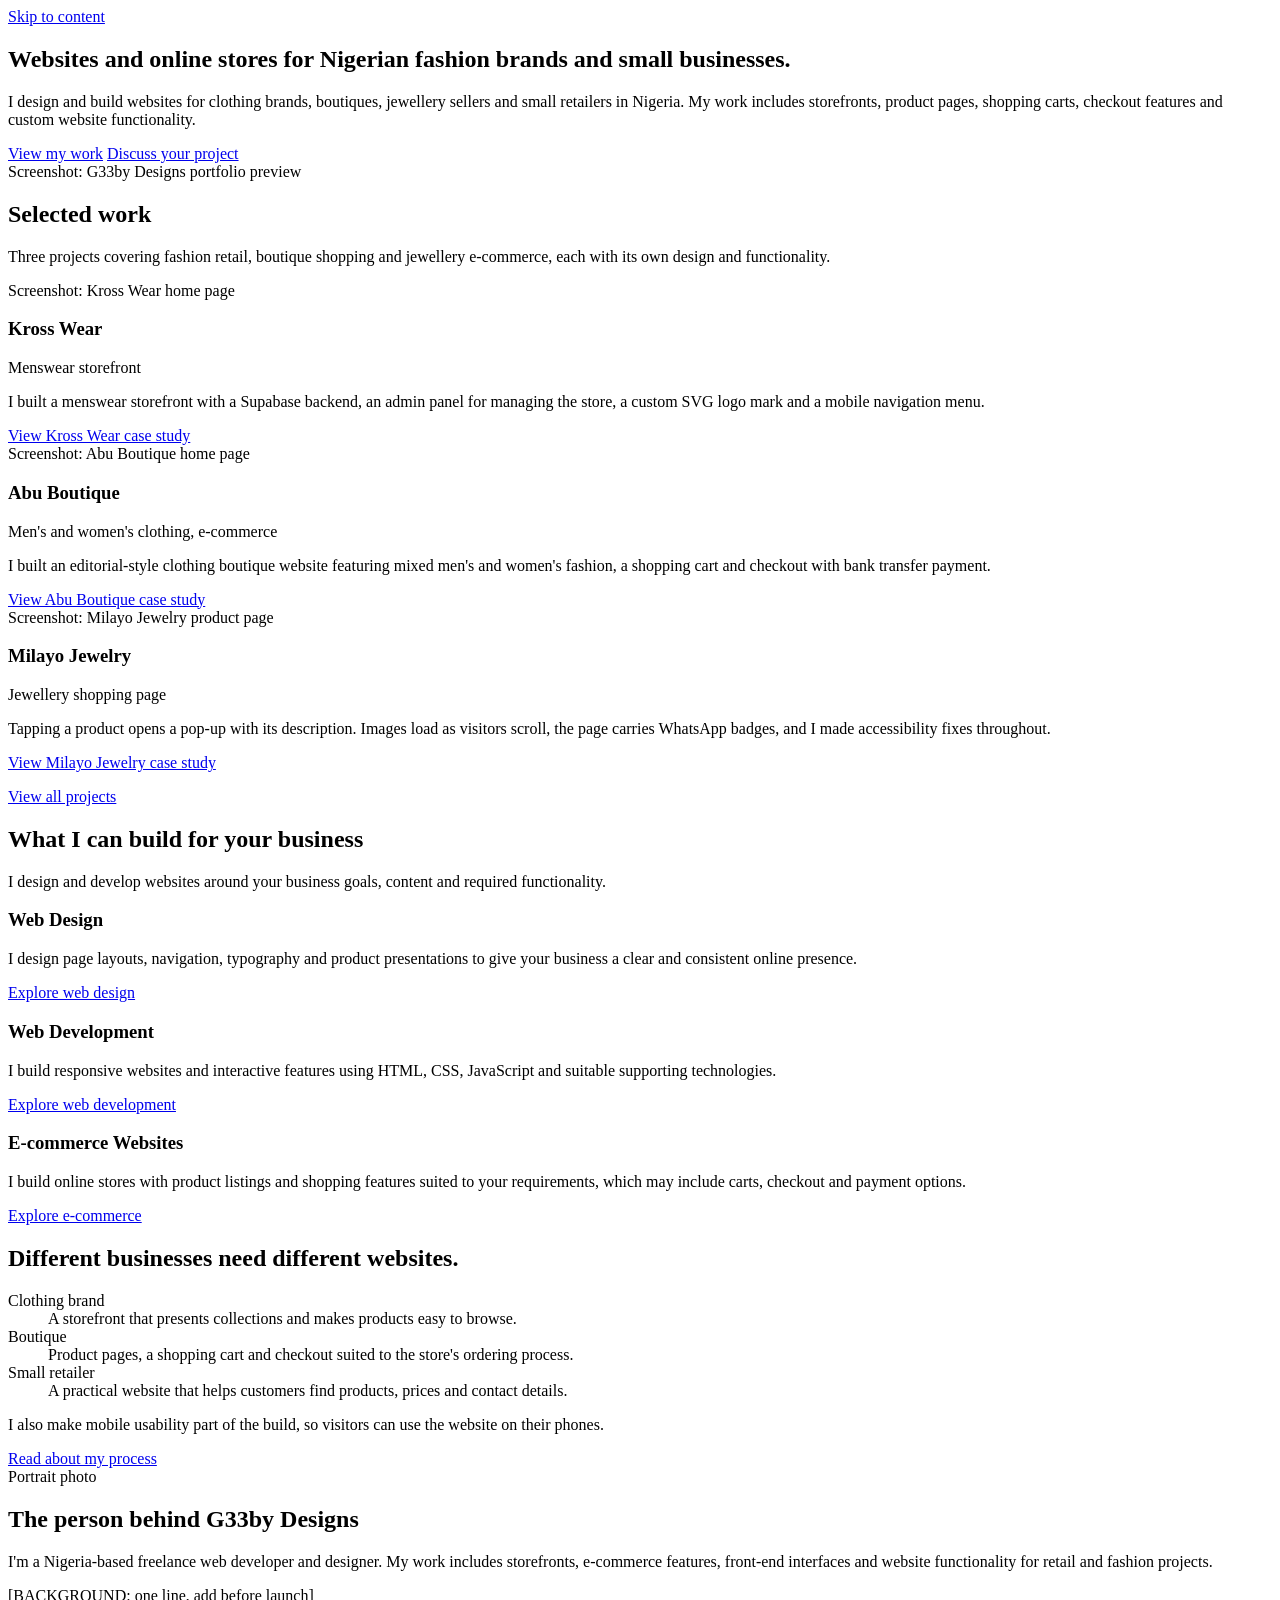
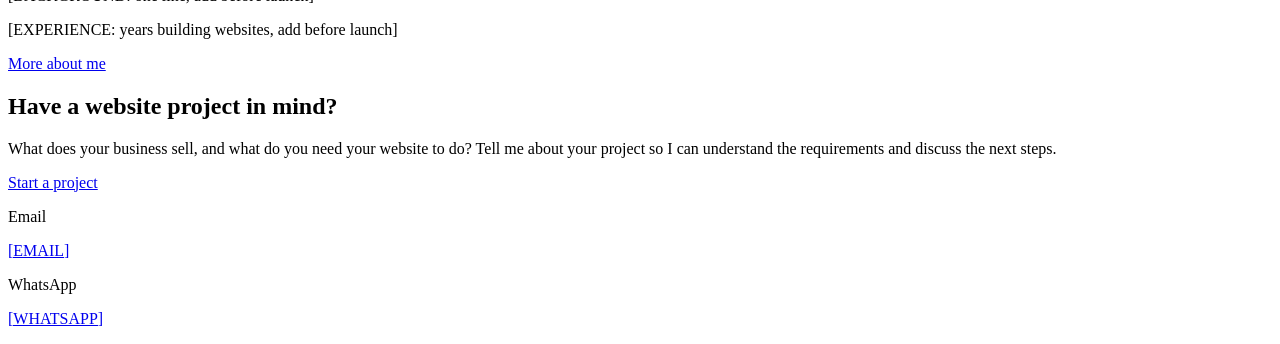
==== index.html @ 158fab72 "Add files via upload" ====
<!DOCTYPE html>
<html lang="en">
<head>
  <meta charset="UTF-8">
  <meta name="viewport" content="width=device-width, initial-scale=1.0">
  <title>G33by Designs | Web Design &amp; Development in Nigeria</title>
  <meta name="description" content="I build websites for clothing brands, boutiques, jewellery sellers and small retailers in Nigeria, including business websites and online stores.">
  <link rel="canonical" href="https://g33bydesigns.com/">

  <meta property="og:title" content="G33by Designs | Web Design &amp; Development in Nigeria">
  <meta property="og:description" content="I build websites for clothing brands, boutiques, jewellery sellers and small retailers in Nigeria, including business websites and online stores.">
  <meta property="og:url" content="https://g33bydesigns.com/">
  <meta property="og:type" content="website">
  <meta property="og:image" content="https://g33bydesigns.com/assets/images/og-home.jpg">

  <link rel="icon" href="/assets/favicon/favicon.ico" sizes="any">
  <link rel="icon" type="image/png" sizes="32x32" href="/assets/favicon/favicon-32x32.png">
  <link rel="icon" type="image/png" sizes="16x16" href="/assets/favicon/favicon-16x16.png">

  <link rel="preconnect" href="https://fonts.googleapis.com">
  <link rel="preconnect" href="https://fonts.gstatic.com" crossorigin>
  <link href="https://fonts.googleapis.com/css2?family=Bricolage+Grotesque:opsz,wght@12..96,500;12..96,700&family=Public+Sans:wght@400;500;600&display=swap" rel="stylesheet">

  <link rel="stylesheet" href="/css/base.css">
  <link rel="stylesheet" href="/css/layout.css">
  <link rel="stylesheet" href="/css/components.css">
  <link rel="stylesheet" href="/css/pages/home.css">
</head>
<body data-page="home">

<a class="skip-link" href="#main">Skip to content</a>

<!-- build:header -->
<!-- /build:header -->

<main id="main">

  <section class="hero" aria-labelledby="hero-title">
    <div class="container hero__grid">
      <div class="hero__copy">
        <h1 class="hero__title" id="hero-title">Websites and online stores for Nigerian fashion brands and small businesses.</h1>
        <p class="hero__text">I design and build websites for clothing brands, boutiques, jewellery sellers and small retailers in Nigeria. My work includes storefronts, product pages, shopping carts, checkout features and custom website functionality.</p>
        <div class="hero__actions">
          <a class="button button--saffron" href="/work/">View my work</a>
          <a class="button button--outline-light" href="/contact/">Discuss your project</a>
        </div>
      </div>
      <!-- Replace with: <img class="shot shot--on-indigo" src="/assets/images/hero-preview.jpg" alt="..." width="1600" height="1000"> -->
      <div class="shot shot--on-indigo hero__shot" role="img" aria-label="Placeholder for a portfolio preview screenshot">Screenshot: G33by Designs portfolio preview</div>
    </div>
  </section>

  <section class="section" aria-labelledby="work-title">
    <div class="container">
      <div class="section-head">
        <h2 class="section-head__title" id="work-title">Selected work</h2>
        <p class="section-head__text">Three projects covering fashion retail, boutique shopping and jewellery e-commerce, each with its own design and functionality.</p>
      </div>

      <div class="work-list">
        <article class="work-item">
          <div class="work-item__media">
            <div class="shot" role="img" aria-label="Placeholder for a Kross Wear screenshot">Screenshot: Kross Wear home page</div>
          </div>
          <div class="work-item__body">
            <h3 class="work-item__name">Kross Wear</h3>
            <p class="work-item__kind">Menswear storefront</p>
            <p class="work-item__text">I built a menswear storefront with a Supabase backend, an admin panel for managing the store, a custom SVG logo mark and a mobile navigation menu.</p>
            <a class="text-link work-item__link" href="/work/kross-wear/">View Kross Wear case study</a>
          </div>
        </article>

        <article class="work-item work-item--flip">
          <div class="work-item__media">
            <div class="shot" role="img" aria-label="Placeholder for an Abu Boutique screenshot">Screenshot: Abu Boutique home page</div>
          </div>
          <div class="work-item__body">
            <h3 class="work-item__name">Abu Boutique</h3>
            <p class="work-item__kind">Men's and women's clothing, e-commerce</p>
            <p class="work-item__text">I built an editorial-style clothing boutique website featuring mixed men's and women's fashion, a shopping cart and checkout with bank transfer payment.</p>
            <a class="text-link work-item__link" href="/work/abu-boutique/">View Abu Boutique case study</a>
          </div>
        </article>

        <article class="work-item">
          <div class="work-item__media">
            <div class="shot" role="img" aria-label="Placeholder for a Milayo Jewelry screenshot">Screenshot: Milayo Jewelry product page</div>
          </div>
          <div class="work-item__body">
            <h3 class="work-item__name">Milayo Jewelry</h3>
            <p class="work-item__kind">Jewellery shopping page</p>
            <p class="work-item__text">Tapping a product opens a pop-up with its description. Images load as visitors scroll, the page carries WhatsApp badges, and I made accessibility fixes throughout.</p>
            <a class="text-link work-item__link" href="/work/milayo-jewelry/">View Milayo Jewelry case study</a>
          </div>
        </article>
      </div>

      <p class="work-more"><a class="button button--solid" href="/work/">View all projects</a></p>
    </div>
  </section>

  <section class="section section--tint" aria-labelledby="services-title">
    <div class="container">
      <div class="section-head">
        <h2 class="section-head__title" id="services-title">What I can build for your business</h2>
        <p class="section-head__text">I design and develop websites around your business goals, content and required functionality.</p>
      </div>

      <div class="service-list">
        <article class="service">
          <h3 class="service__name">Web Design</h3>
          <p class="service__text">I design page layouts, navigation, typography and product presentations to give your business a clear and consistent online presence.</p>
          <a class="text-link" href="/services/web-design/">Explore web design</a>
        </article>
        <article class="service">
          <h3 class="service__name">Web Development</h3>
          <p class="service__text">I build responsive websites and interactive features using HTML, CSS, JavaScript and suitable supporting technologies.</p>
          <a class="text-link" href="/services/web-development/">Explore web development</a>
        </article>
        <article class="service">
          <h3 class="service__name">E-commerce Websites</h3>
          <p class="service__text">I build online stores with product listings and shopping features suited to your requirements, which may include carts, checkout and payment options.</p>
          <a class="text-link" href="/services/e-commerce/">Explore e-commerce</a>
        </article>
      </div>
    </div>
  </section>

  <section class="section" aria-labelledby="approach-title">
    <div class="container approach">
      <h2 class="approach__title" id="approach-title">Different businesses need different websites.</h2>
      <div>
        <dl class="approach__list">
          <div class="approach__row">
            <dt class="approach__term">Clothing brand</dt>
            <dd>A storefront that presents collections and makes products easy to browse.</dd>
          </div>
          <div class="approach__row">
            <dt class="approach__term">Boutique</dt>
            <dd>Product pages, a shopping cart and checkout suited to the store's ordering process.</dd>
          </div>
          <div class="approach__row">
            <dt class="approach__term">Small retailer</dt>
            <dd>A practical website that helps customers find products, prices and contact details.</dd>
          </div>
        </dl>
        <p class="approach__note">I also make mobile usability part of the build, so visitors can use the website on their phones.</p>
        <a class="text-link approach__link" href="/process/">Read about my process</a>
      </div>
    </div>
  </section>

  <section class="section section--tint" aria-labelledby="about-title">
    <div class="container about">
      <!-- Replace with: <img class="shot shot--portrait" src="/assets/images/portrait.jpg" alt="Portrait of ..." width="800" height="1000"> -->
      <div class="shot shot--portrait" role="img" aria-label="Placeholder for a portrait photo">Portrait photo</div>
      <div>
        <h2 class="about__title" id="about-title">The person behind G33by Designs</h2>
        <p class="about__text">I'm a Nigeria-based freelance web developer and designer. My work includes storefronts, e-commerce features, front-end interfaces and website functionality for retail and fashion projects.</p>
        <div class="about__facts">
          <p><span class="todo">[BACKGROUND: one line, add before launch]</span></p>
          <p><span class="todo">[EXPERIENCE: years building websites, add before launch]</span></p>
        </div>
        <a class="text-link about__link" href="/about/">More about me</a>
      </div>
    </div>
  </section>

  <section class="section section--indigo" aria-labelledby="enquiry-title">
    <div class="container enquiry">
      <div>
        <h2 class="enquiry__title" id="enquiry-title">Have a website project in mind?</h2>
        <p class="enquiry__text">What does your business sell, and what do you need your website to do? Tell me about your project so I can understand the requirements and discuss the next steps.</p>
        <a class="button button--saffron enquiry__button" href="/contact/">Start a project</a>
      </div>
      <div class="enquiry__details">
        <div>
          <p class="enquiry__label">Email</p>
          <p class="enquiry__value"><a href="mailto:[EMAIL]">[EMAIL]</a></p>
        </div>
        <div>
          <p class="enquiry__label">WhatsApp</p>
          <p class="enquiry__value"><a href="[WHATSAPP]">[WHATSAPP]</a></p>
        </div>
      </div>
    </div>
  </section>

</main>

<!-- build:footer -->
<!-- /build:footer -->

<script src="/js/nav.js"></script>
</body>
</html>
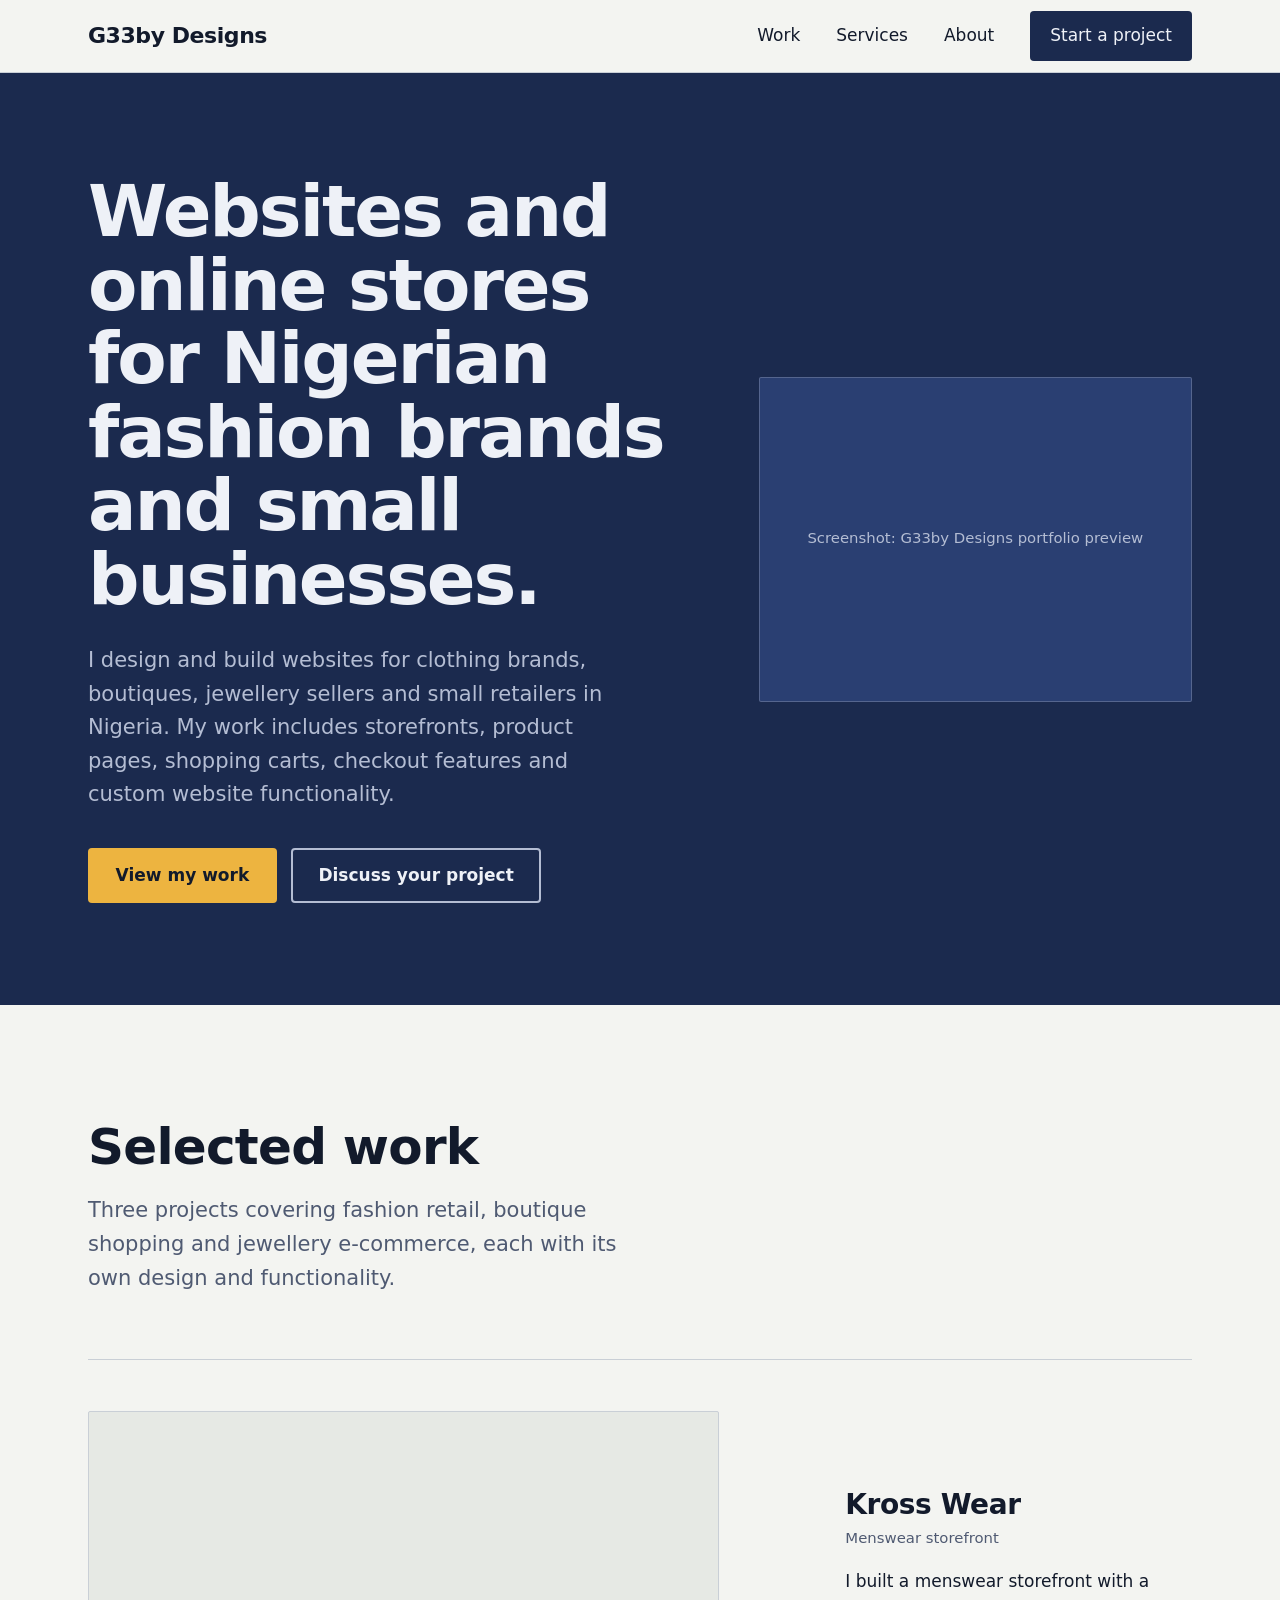
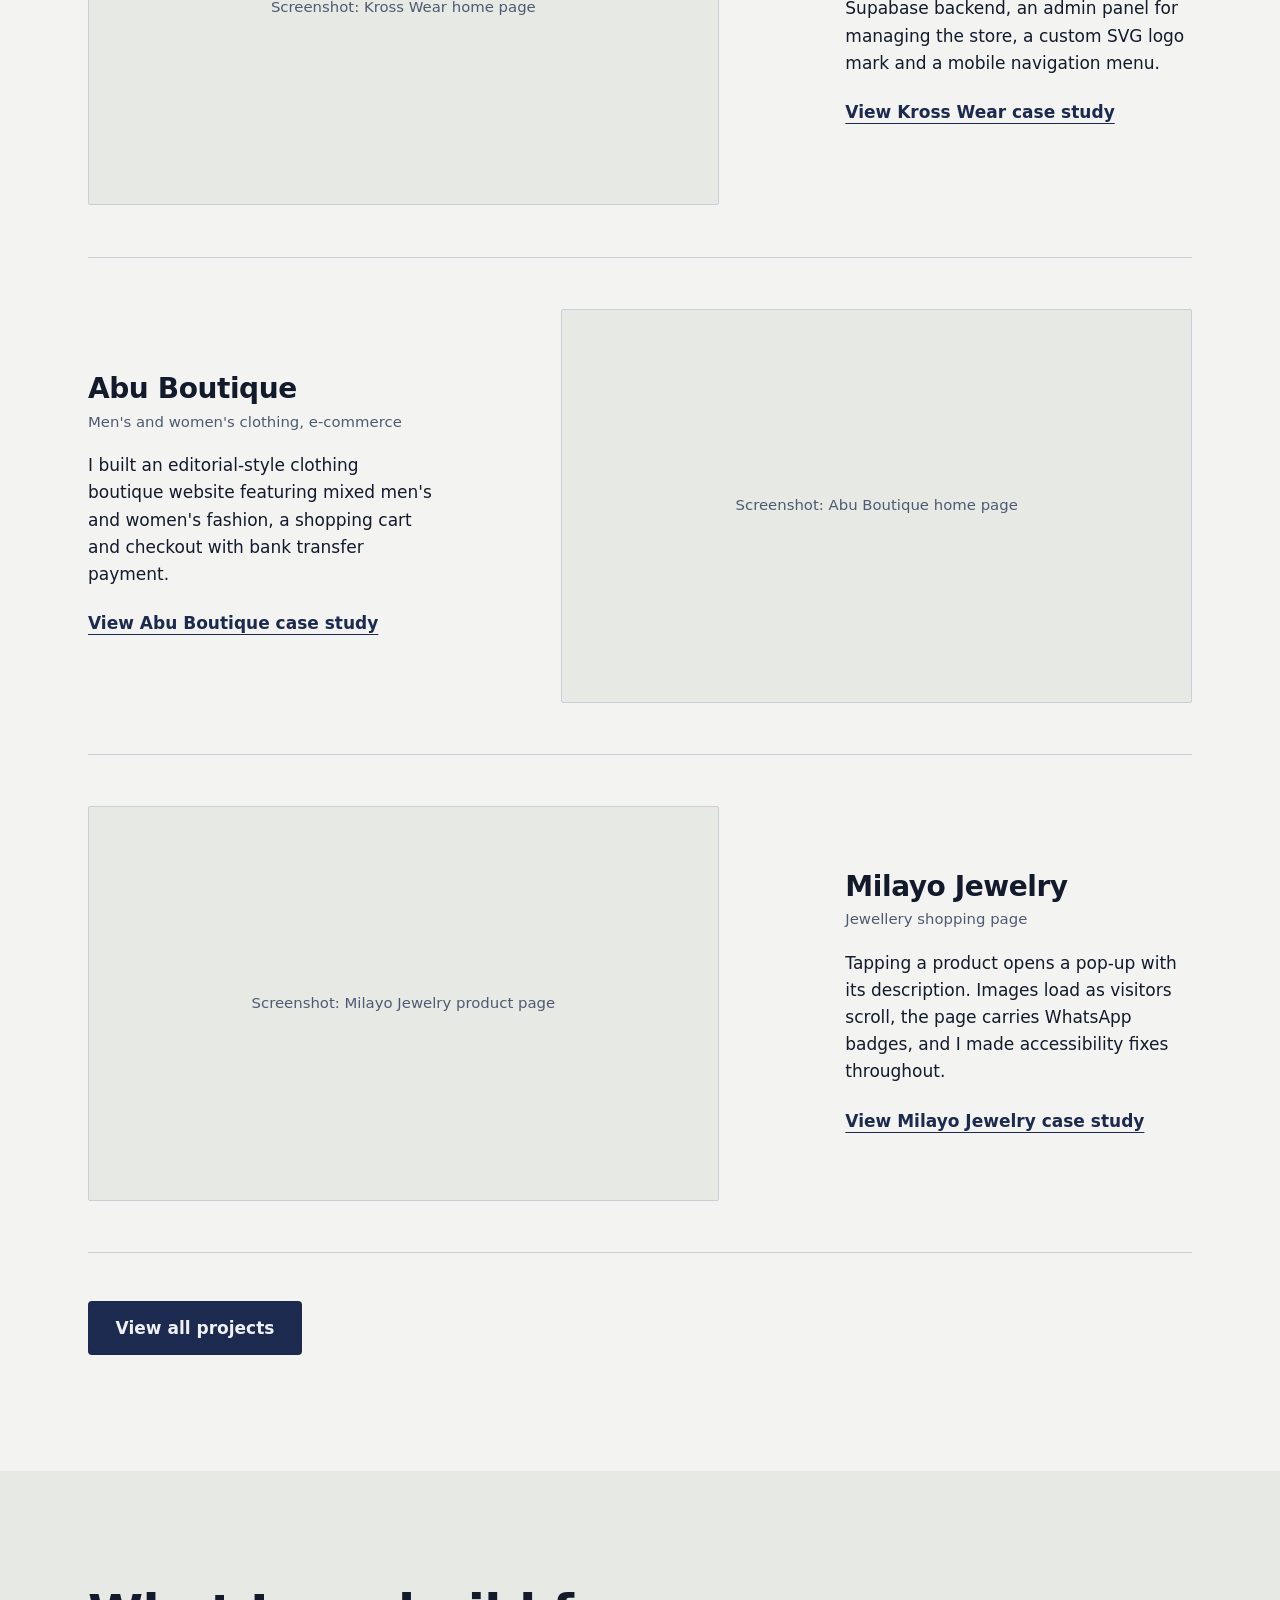
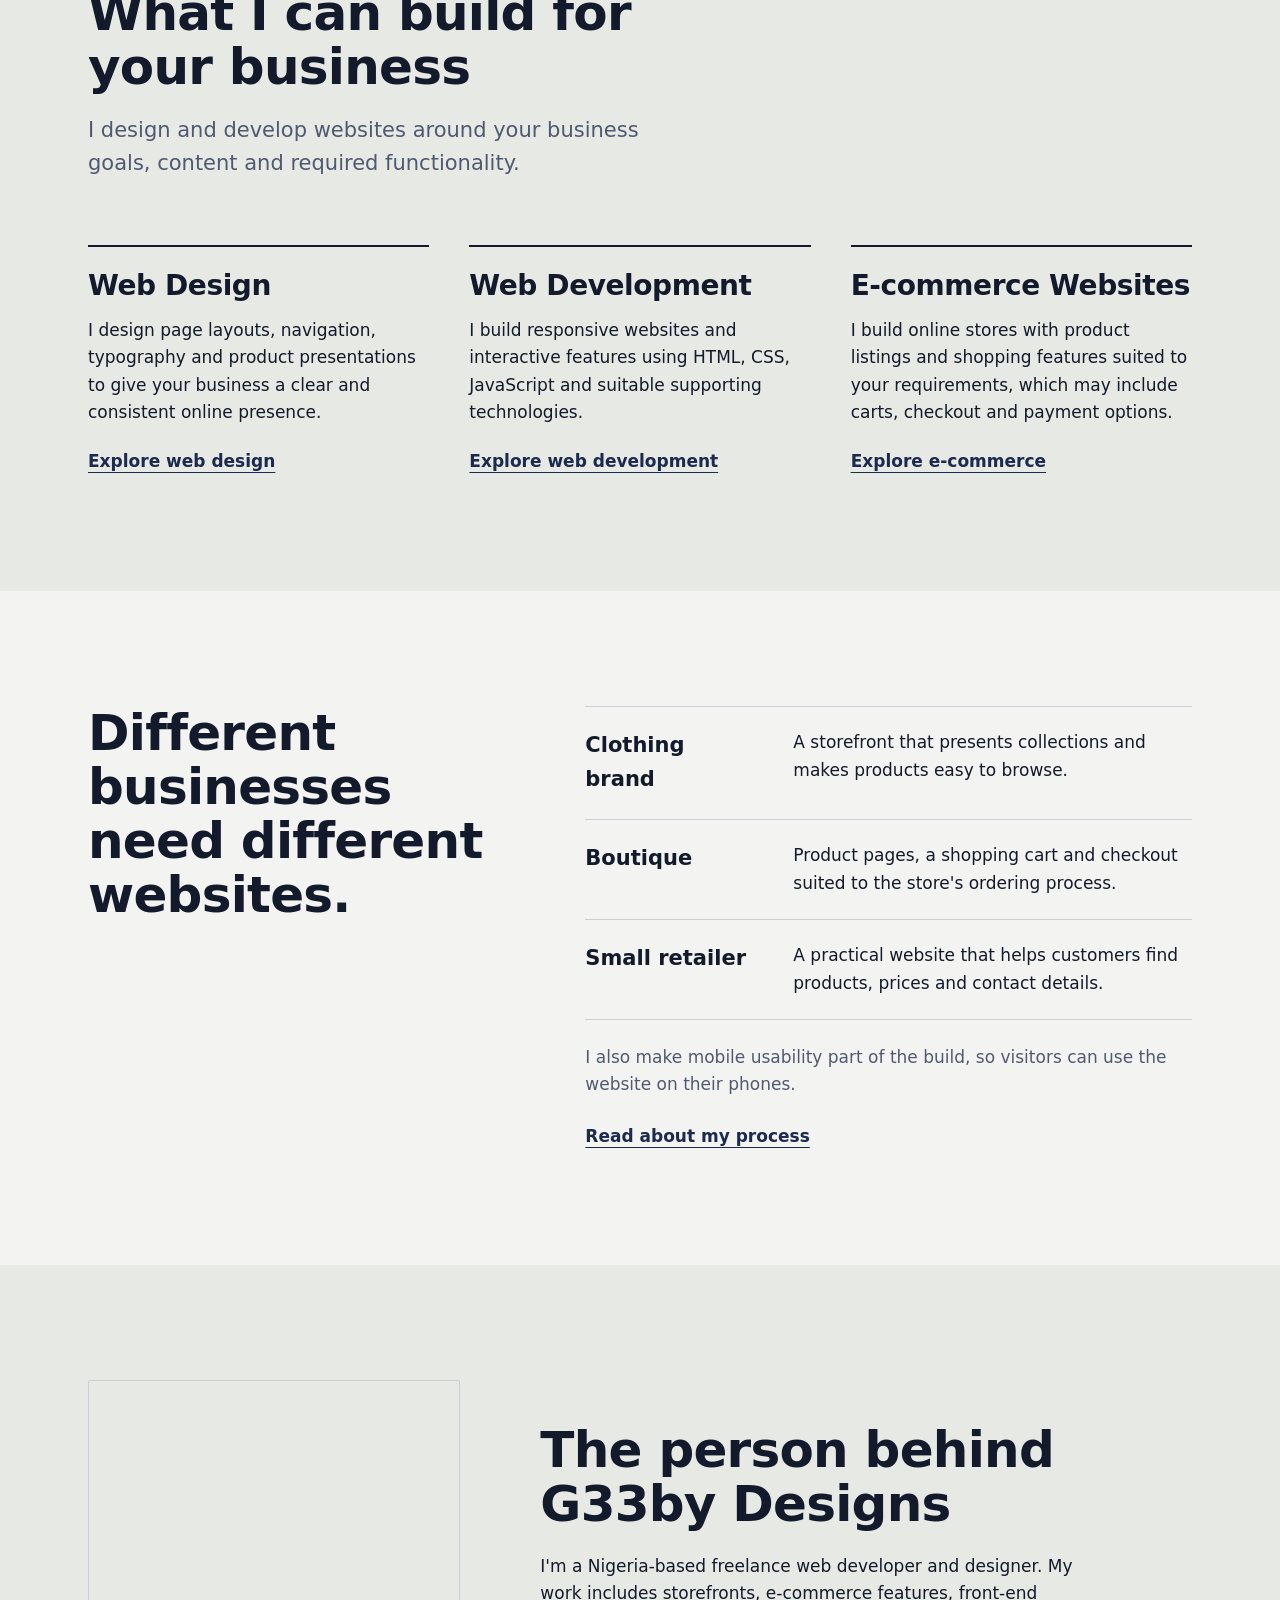
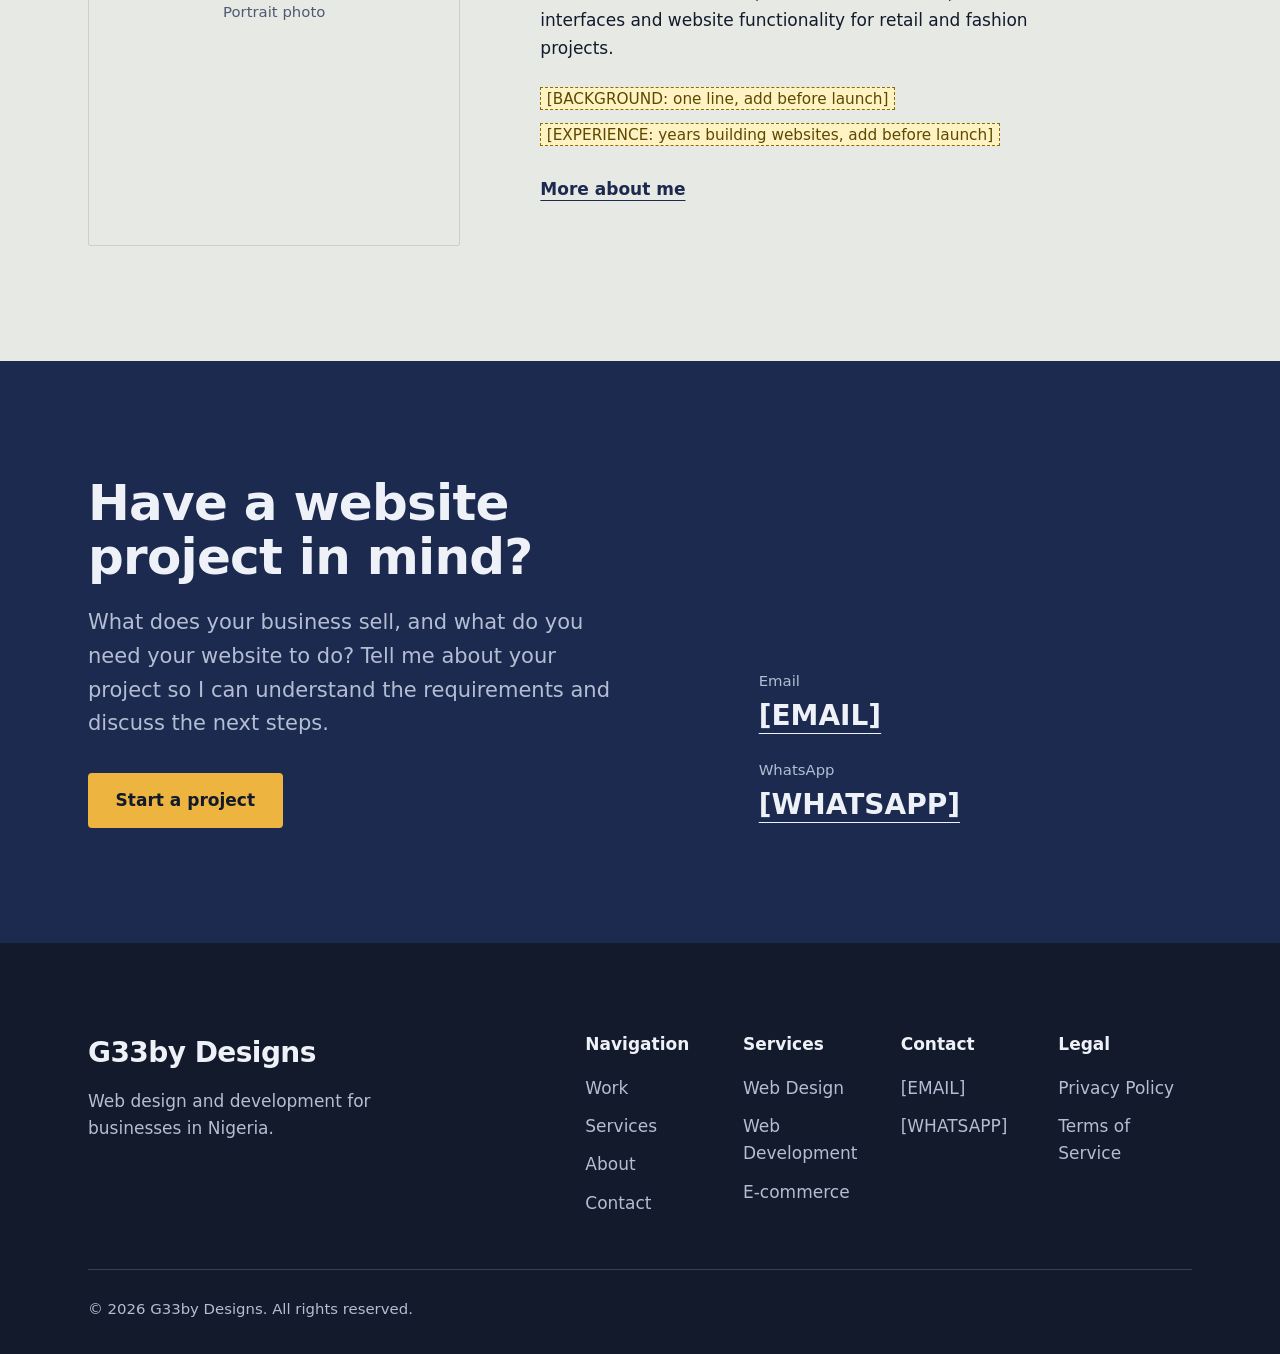
==== commit 1f72b823: "Add files via upload" ====
--- a/index.html
+++ b/index.html
@@ -31,6 +31,28 @@
 <a class="skip-link" href="#main">Skip to content</a>
 
 <!-- build:header -->
+<header class="site-header">
+  <div class="site-header__inner">
+    <a href="/" class="site-header__logo">G33by Designs</a>
+
+    <button
+      type="button"
+      class="site-header__menu-toggle"
+      aria-expanded="false"
+      aria-controls="site-nav"
+      aria-label="Menu"
+    >
+      <span class="site-header__menu-icon"></span>
+    </button>
+
+    <nav class="site-nav" id="site-nav" aria-label="Primary">
+      <a href="/work/" class="site-nav__link" data-nav="work">Work</a>
+      <a href="/services/" class="site-nav__link" data-nav="services">Services</a>
+      <a href="/about/" class="site-nav__link" data-nav="about">About</a>
+      <a href="/contact/" class="site-nav__link site-nav__link--cta" data-nav="contact">Start a project</a>
+    </nav>
+  </div>
+</header>
 <!-- /build:header -->
 
 <main id="main">
@@ -189,6 +211,45 @@
 </main>
 
 <!-- build:footer -->
+<footer class="site-footer">
+  <div class="site-footer__inner">
+    <div class="site-footer__brand">
+      <p class="site-footer__name">G33by Designs</p>
+      <p class="site-footer__tagline">Web design and development for businesses in Nigeria.</p>
+    </div>
+
+    <nav class="site-footer__nav" aria-label="Footer navigation">
+      <div class="site-footer__group">
+        <p class="site-footer__heading">Navigation</p>
+        <a href="/work/">Work</a>
+        <a href="/services/">Services</a>
+        <a href="/about/">About</a>
+        <a href="/contact/">Contact</a>
+      </div>
+
+      <div class="site-footer__group">
+        <p class="site-footer__heading">Services</p>
+        <a href="/services/web-design/">Web Design</a>
+        <a href="/services/web-development/">Web Development</a>
+        <a href="/services/e-commerce/">E-commerce</a>
+      </div>
+
+      <div class="site-footer__group">
+        <p class="site-footer__heading">Contact</p>
+        <a href="mailto:[EMAIL]">[EMAIL]</a>
+        <a href="[WHATSAPP]">[WHATSAPP]</a>
+      </div>
+
+      <div class="site-footer__group">
+        <p class="site-footer__heading">Legal</p>
+        <a href="/privacy/">Privacy Policy</a>
+        <a href="/terms/">Terms of Service</a>
+      </div>
+    </nav>
+
+    <p class="site-footer__copyright">&copy; 2026 G33by Designs. All rights reserved.</p>
+  </div>
+</footer>
 <!-- /build:footer -->
 
 <script src="/js/nav.js"></script>
--- a/css/base.css
+++ b/css/base.css
@@ -0,0 +1,118 @@
+/* base.css
+ * Reset, design tokens, base typography. No component or layout selectors.
+ * Fonts: Bricolage Grotesque (headings), Public Sans (body), loaded from Google Fonts in each page head.
+ */
+
+*,
+*::before,
+*::after {
+  box-sizing: border-box;
+}
+
+:root {
+  /* Colour */
+  --paper: #f3f4f1;
+  --paper-deep: #e6e9e4;
+  --ink: #121a2b;
+  --muted: #4f5a72;
+  --line: #c9cfd6;
+  --indigo: #1b2a4e;
+  --indigo-soft: #2a3f72;
+  --on-indigo: #eef1f7;
+  --on-indigo-muted: #b4bdd3;
+  --saffron: #edb440;
+  --todo-bg: #fff3c4;
+
+  /* Type */
+  --font-display: "Bricolage Grotesque", "Segoe UI", system-ui, sans-serif;
+  --font-body: "Public Sans", "Segoe UI", system-ui, sans-serif;
+
+  --text-sm: clamp(0.875rem, 0.85rem + 0.1vw, 0.9375rem);
+  --text-base: clamp(1rem, 0.96rem + 0.2vw, 1.0625rem);
+  --text-lg: clamp(1.125rem, 1.05rem + 0.35vw, 1.3125rem);
+  --text-xl: clamp(1.375rem, 1.2rem + 0.8vw, 1.75rem);
+  --text-2xl: clamp(1.875rem, 1.35rem + 2.4vw, 3.125rem);
+  --text-hero: clamp(2.375rem, 1.5rem + 4.4vw, 4.5rem);
+
+  /* Space and shape */
+  --gutter: clamp(1.25rem, 4vw, 3rem);
+  --max-width: 75rem;
+  --radius: 4px;
+}
+
+html {
+  -webkit-text-size-adjust: 100%;
+  scroll-behavior: smooth;
+}
+
+body {
+  margin: 0;
+  background: var(--paper);
+  color: var(--ink);
+  font-family: var(--font-body);
+  font-size: var(--text-base);
+  line-height: 1.6;
+  -webkit-font-smoothing: antialiased;
+}
+
+h1,
+h2,
+h3,
+h4 {
+  margin: 0;
+  font-family: var(--font-display);
+  font-weight: 700;
+  line-height: 1.08;
+  letter-spacing: -0.015em;
+}
+
+p,
+ul,
+ol,
+dl,
+dd,
+figure {
+  margin: 0;
+}
+
+ul,
+ol {
+  padding: 0;
+  list-style: none;
+}
+
+img,
+svg {
+  display: block;
+  max-width: 100%;
+}
+
+a {
+  color: inherit;
+}
+
+button,
+input,
+select,
+textarea {
+  font: inherit;
+  color: inherit;
+}
+
+:focus-visible {
+  outline: 3px solid var(--saffron);
+  outline-offset: 3px;
+}
+
+@media (prefers-reduced-motion: reduce) {
+  html {
+    scroll-behavior: auto;
+  }
+
+  *,
+  *::before,
+  *::after {
+    transition-duration: 0.01ms !important;
+    animation-duration: 0.01ms !important;
+  }
+}
--- a/css/layout.css
+++ b/css/layout.css
@@ -0,0 +1,114 @@
+/* layout.css
+ * Structure only: skip link, container, sections, header and footer shells.
+ */
+
+.skip-link {
+  position: absolute;
+  left: var(--gutter);
+  top: -4rem;
+  z-index: 100;
+  padding: 0.75rem 1rem;
+  background: var(--saffron);
+  color: var(--ink);
+  font-weight: 600;
+  border-radius: var(--radius);
+}
+
+.skip-link:focus {
+  top: 0.75rem;
+}
+
+.container {
+  width: 100%;
+  max-width: var(--max-width);
+  margin-inline: auto;
+  padding-inline: var(--gutter);
+}
+
+.section {
+  padding-block: clamp(4rem, 9vw, 7.5rem);
+}
+
+.section--tint {
+  background: var(--paper-deep);
+}
+
+.section--indigo {
+  background: var(--indigo);
+  color: var(--on-indigo);
+}
+
+.section-head {
+  max-width: 42rem;
+  margin-bottom: clamp(2.5rem, 5vw, 4rem);
+}
+
+.section-head__title {
+  font-size: var(--text-2xl);
+}
+
+.section-head__text {
+  margin-top: 1.25rem;
+  color: var(--muted);
+  font-size: var(--text-lg);
+  max-width: 36rem;
+}
+
+/* Header */
+
+.site-header {
+  position: relative;
+  z-index: 20;
+  background: var(--paper);
+  border-bottom: 1px solid var(--line);
+}
+
+.site-header__inner {
+  display: flex;
+  align-items: center;
+  justify-content: space-between;
+  gap: 1.5rem;
+  width: 100%;
+  max-width: var(--max-width);
+  min-height: 4.5rem;
+  margin-inline: auto;
+  padding-inline: var(--gutter);
+}
+
+/* Footer */
+
+.site-footer {
+  background: var(--ink);
+  color: var(--on-indigo);
+  padding-block: clamp(3.5rem, 7vw, 5.5rem) 2rem;
+}
+
+.site-footer__inner {
+  display: grid;
+  gap: 3rem;
+  width: 100%;
+  max-width: var(--max-width);
+  margin-inline: auto;
+  padding-inline: var(--gutter);
+}
+
+.site-footer__nav {
+  display: grid;
+  grid-template-columns: repeat(2, minmax(0, 1fr));
+  gap: 2.5rem 1.5rem;
+}
+
+@media (min-width: 56rem) {
+  .site-footer__inner {
+    grid-template-columns: minmax(0, 5fr) minmax(0, 7fr);
+    column-gap: 4rem;
+  }
+
+  .site-footer__nav {
+    grid-template-columns: repeat(4, minmax(0, 1fr));
+  }
+
+  .site-footer__copyright {
+    grid-column: 1 / -1;
+  }
+}
--- a/css/components.css
+++ b/css/components.css
@@ -0,0 +1,312 @@
+/* components.css
+ * Reusable UI blocks: site nav, buttons, text links, screenshot placeholders,
+ * footer parts, form pieces. BEM naming.
+ */
+
+/* Header parts */
+
+.site-header__logo {
+  font-family: var(--font-display);
+  font-size: 1.375rem;
+  font-weight: 700;
+  letter-spacing: -0.02em;
+  text-decoration: none;
+  color: var(--ink);
+}
+
+.site-header__menu-toggle {
+  display: inline-grid;
+  place-items: center;
+  width: 2.75rem;
+  height: 2.75rem;
+  padding: 0;
+  background: transparent;
+  border: 1px solid var(--line);
+  border-radius: var(--radius);
+  cursor: pointer;
+}
+
+.site-header__menu-icon,
+.site-header__menu-icon::before,
+.site-header__menu-icon::after {
+  display: block;
+  width: 1.25rem;
+  height: 2px;
+  background: var(--ink);
+  transition: transform 0.2s ease, background-color 0.2s ease;
+}
+
+.site-header__menu-icon {
+  position: relative;
+}
+
+.site-header__menu-icon::before,
+.site-header__menu-icon::after {
+  content: "";
+  position: absolute;
+  left: 0;
+}
+
+.site-header__menu-icon::before {
+  top: -6px;
+}
+
+.site-header__menu-icon::after {
+  top: 6px;
+}
+
+.site-header__menu-toggle[aria-expanded="true"] .site-header__menu-icon {
+  background: transparent;
+}
+
+.site-header__menu-toggle[aria-expanded="true"] .site-header__menu-icon::before {
+  transform: translateY(6px) rotate(45deg);
+}
+
+.site-header__menu-toggle[aria-expanded="true"] .site-header__menu-icon::after {
+  transform: translateY(-6px) rotate(-45deg);
+}
+
+/* Primary nav: mobile first, a dropdown panel under the header */
+
+.site-nav {
+  position: absolute;
+  top: 100%;
+  left: 0;
+  right: 0;
+  display: none;
+  flex-direction: column;
+  gap: 0.25rem;
+  padding: 1rem var(--gutter) 1.75rem;
+  background: var(--paper);
+  border-bottom: 1px solid var(--line);
+}
+
+.site-nav--open {
+  display: flex;
+}
+
+.site-nav__link {
+  display: block;
+  padding: 0.8rem 0;
+  font-weight: 500;
+  text-decoration: none;
+  color: var(--ink);
+}
+
+.site-nav__link:hover {
+  text-decoration: underline;
+  text-decoration-thickness: 1px;
+  text-underline-offset: 0.35em;
+}
+
+.site-nav__link[aria-current="page"] {
+  text-decoration: underline;
+  text-decoration-thickness: 2px;
+  text-underline-offset: 0.35em;
+}
+
+.site-nav__link--cta {
+  margin-top: 0.75rem;
+  padding: 0.85rem 1.25rem;
+  text-align: center;
+  background: var(--indigo);
+  color: var(--on-indigo);
+  border-radius: var(--radius);
+  transition: background-color 0.2s ease;
+}
+
+.site-nav__link--cta:hover {
+  background: var(--indigo-soft);
+  text-decoration: none;
+}
+
+.site-nav__link--cta[aria-current="page"] {
+  text-decoration: none;
+  background: var(--indigo-soft);
+}
+
+@media (min-width: 52rem) {
+  .site-header__menu-toggle {
+    display: none;
+  }
+
+  .site-nav {
+    position: static;
+    display: flex;
+    flex-direction: row;
+    align-items: center;
+    gap: 2.25rem;
+    padding: 0;
+    background: transparent;
+    border-bottom: 0;
+  }
+
+  .site-nav__link {
+    padding: 0.5rem 0;
+  }
+
+  .site-nav__link--cta {
+    margin-top: 0;
+    padding: 0.7rem 1.25rem;
+  }
+}
+
+/* Buttons */
+
+.button {
+  display: inline-block;
+  padding: 0.95rem 1.6rem;
+  font-weight: 600;
+  line-height: 1.2;
+  text-align: center;
+  text-decoration: none;
+  border: 2px solid transparent;
+  border-radius: var(--radius);
+  cursor: pointer;
+  transition: background-color 0.2s ease, color 0.2s ease, border-color 0.2s ease;
+}
+
+.button--solid {
+  background: var(--indigo);
+  color: var(--on-indigo);
+}
+
+.button--solid:hover {
+  background: var(--indigo-soft);
+}
+
+.button--saffron {
+  background: var(--saffron);
+  color: var(--ink);
+}
+
+.button--saffron:hover {
+  background: #f4c35e;
+}
+
+.button--outline-light {
+  border-color: var(--on-indigo-muted);
+  color: var(--on-indigo);
+}
+
+.button--outline-light:hover {
+  border-color: var(--on-indigo);
+  background: rgba(255, 255, 255, 0.08);
+}
+
+/* Text link */
+
+.text-link {
+  font-weight: 600;
+  color: var(--indigo);
+  text-decoration: underline;
+  text-decoration-thickness: 1px;
+  text-underline-offset: 0.3em;
+  transition: text-decoration-thickness 0.15s ease;
+}
+
+.text-link:hover {
+  text-decoration-thickness: 3px;
+}
+
+/* Screenshot placeholder. Replace with an <img> of the real screenshot. */
+
+.shot {
+  display: grid;
+  place-items: center;
+  width: 100%;
+  aspect-ratio: 16 / 10;
+  padding: 1rem;
+  background: var(--paper-deep);
+  border: 1px solid var(--line);
+  border-radius: 2px;
+  color: var(--muted);
+  font-size: var(--text-sm);
+  text-align: center;
+}
+
+.shot--portrait {
+  aspect-ratio: 4 / 5;
+}
+
+.shot--on-indigo {
+  background: var(--indigo-soft);
+  border-color: rgba(255, 255, 255, 0.2);
+  color: var(--on-indigo-muted);
+}
+
+img.shot {
+  display: block;
+  object-fit: cover;
+  padding: 0;
+}
+
+/* Unfinished content marker. Every one must be gone before launch. */
+
+.todo {
+  padding: 0.1em 0.35em;
+  background: var(--todo-bg);
+  border: 1px dashed #8a6d00;
+  color: #5c4800;
+  font-size: 0.9em;
+}
+
+/* Footer parts */
+
+.site-footer__name {
+  font-family: var(--font-display);
+  font-size: var(--text-xl);
+  font-weight: 700;
+  letter-spacing: -0.02em;
+}
+
+.site-footer__tagline {
+  margin-top: 0.75rem;
+  max-width: 22rem;
+  color: var(--on-indigo-muted);
+}
+
+.site-footer__group {
+  display: flex;
+  flex-direction: column;
+  align-items: flex-start;
+  gap: 0.2rem;
+}
+
+.site-footer__heading {
+  margin-bottom: 0.6rem;
+  font-family: var(--font-display);
+  font-weight: 700;
+  color: var(--on-indigo);
+}
+
+.site-footer__group a {
+  padding-block: 0.25rem;
+  color: var(--on-indigo-muted);
+  text-decoration: none;
+  overflow-wrap: anywhere;
+}
+
+.site-footer__group a:hover {
+  color: var(--on-indigo);
+  text-decoration: underline;
+  text-underline-offset: 0.3em;
+}
+
+.site-footer__copyright {
+  padding-top: 1.75rem;
+  border-top: 1px solid rgba(255, 255, 255, 0.16);
+  color: var(--on-indigo-muted);
+  font-size: var(--text-sm);
+}
+
+/* Contact form pieces (styled fully in pages/contact.css) */
+
+.honeypot {
+  position: absolute;
+  left: -9999px;
+  width: 1px;
+  height: 1px;
+  overflow: hidden;
+}
--- a/css/pages/home.css
+++ b/css/pages/home.css
@@ -0,0 +1,276 @@
+/* pages/home.css
+ * Home page only: hero, selected work, services, approach, about, contact block.
+ */
+
+/* Hero */
+
+.hero {
+  padding-block: clamp(3.5rem, 8vw, 6.5rem);
+  background: var(--indigo);
+  color: var(--on-indigo);
+}
+
+.hero__grid {
+  display: grid;
+  gap: clamp(2.5rem, 6vw, 4rem);
+  align-items: center;
+}
+
+.hero__title {
+  font-size: var(--text-hero);
+  line-height: 1.02;
+  letter-spacing: -0.03em;
+}
+
+.hero__text {
+  margin-top: 1.75rem;
+  max-width: 34rem;
+  font-size: var(--text-lg);
+  color: var(--on-indigo-muted);
+}
+
+.hero__shot {
+  aspect-ratio: 4 / 3;
+}
+
+.hero__actions {
+  display: flex;
+  flex-wrap: wrap;
+  gap: 0.875rem;
+  margin-top: 2.25rem;
+}
+
+@media (min-width: 60rem) {
+  .hero__grid {
+    grid-template-columns: minmax(0, 7fr) minmax(0, 5fr);
+  }
+}
+
+/* Selected work */
+
+.work-list {
+  border-bottom: 1px solid var(--line);
+}
+
+.work-item {
+  display: grid;
+  gap: 1.75rem;
+  padding-block: clamp(2rem, 4vw, 3.25rem);
+  border-top: 1px solid var(--line);
+}
+
+.work-item__name {
+  font-size: var(--text-xl);
+}
+
+.work-item__kind {
+  margin-top: 0.4rem;
+  color: var(--muted);
+  font-size: var(--text-sm);
+}
+
+.work-item__text {
+  margin-top: 1.1rem;
+}
+
+.work-item__link {
+  display: inline-block;
+  margin-top: 1.4rem;
+}
+
+@media (min-width: 56rem) {
+  .work-item {
+    grid-template-columns: repeat(12, minmax(0, 1fr));
+    column-gap: 2rem;
+    align-items: center;
+  }
+
+  .work-item__media {
+    grid-row: 1;
+    grid-column: 1 / 8;
+  }
+
+  .work-item__body {
+    grid-row: 1;
+    grid-column: 9 / 13;
+  }
+
+  .work-item--flip .work-item__media {
+    grid-column: 6 / 13;
+  }
+
+  .work-item--flip .work-item__body {
+    grid-column: 1 / 5;
+  }
+}
+
+.work-more {
+  margin-top: clamp(2rem, 4vw, 3rem);
+}
+
+/* Services */
+
+.service-list {
+  display: grid;
+  gap: 2.5rem;
+}
+
+.service {
+  padding-top: 1.5rem;
+  border-top: 2px solid var(--ink);
+}
+
+.service__name {
+  font-size: var(--text-xl);
+}
+
+.service__text {
+  margin-top: 1rem;
+  margin-bottom: 1.4rem;
+}
+
+@media (min-width: 56rem) {
+  .service-list {
+    grid-template-columns: repeat(3, minmax(0, 1fr));
+    gap: 2.5rem;
+  }
+}
+
+/* Approach */
+
+.approach {
+  display: grid;
+  gap: 2.5rem;
+  background: transparent;
+}
+
+.approach__title {
+  font-size: var(--text-2xl);
+}
+
+.approach__list {
+  border-bottom: 1px solid var(--line);
+}
+
+.approach__row {
+  display: grid;
+  gap: 0.35rem;
+  padding-block: 1.4rem;
+  border-top: 1px solid var(--line);
+}
+
+.approach__term {
+  font-family: var(--font-display);
+  font-size: var(--text-lg);
+  font-weight: 700;
+}
+
+.approach__note {
+  margin-top: 1.5rem;
+  color: var(--muted);
+}
+
+.approach__link {
+  display: inline-block;
+  margin-top: 1.5rem;
+}
+
+@media (min-width: 56rem) {
+  .approach {
+    grid-template-columns: minmax(0, 5fr) minmax(0, 7fr);
+    column-gap: 4rem;
+  }
+
+  .approach__row {
+    grid-template-columns: 11rem minmax(0, 1fr);
+    gap: 2rem;
+  }
+}
+
+/* About preview */
+
+.about {
+  display: grid;
+  gap: 2.5rem;
+  align-items: center;
+}
+
+.about__title {
+  font-size: var(--text-2xl);
+}
+
+.about__text {
+  margin-top: 1.4rem;
+  max-width: 34rem;
+}
+
+.about__facts {
+  display: grid;
+  gap: 0.6rem;
+  margin-top: 1.4rem;
+}
+
+.about__link {
+  display: inline-block;
+  margin-top: 1.75rem;
+}
+
+@media (min-width: 56rem) {
+  .about {
+    grid-template-columns: minmax(0, 4fr) minmax(0, 7fr);
+    column-gap: 5rem;
+  }
+}
+
+/* Contact block */
+
+.enquiry {
+  display: grid;
+  gap: 2.5rem;
+  align-items: end;
+}
+
+.enquiry__title {
+  font-size: var(--text-2xl);
+}
+
+.enquiry__text {
+  margin-top: 1.4rem;
+  max-width: 34rem;
+  font-size: var(--text-lg);
+  color: var(--on-indigo-muted);
+}
+
+.enquiry__button {
+  margin-top: 2rem;
+}
+
+.enquiry__details {
+  display: grid;
+  gap: 1.25rem;
+}
+
+.enquiry__label {
+  font-size: var(--text-sm);
+  color: var(--on-indigo-muted);
+}
+
+.enquiry__value {
+  font-family: var(--font-display);
+  font-size: var(--text-xl);
+  font-weight: 700;
+  overflow-wrap: anywhere;
+}
+
+.enquiry__value a {
+  text-decoration: underline;
+  text-decoration-thickness: 1px;
+  text-underline-offset: 0.3em;
+}
+
+@media (min-width: 56rem) {
+  .enquiry {
+    grid-template-columns: minmax(0, 7fr) minmax(0, 5fr);
+    column-gap: 4rem;
+  }
+}
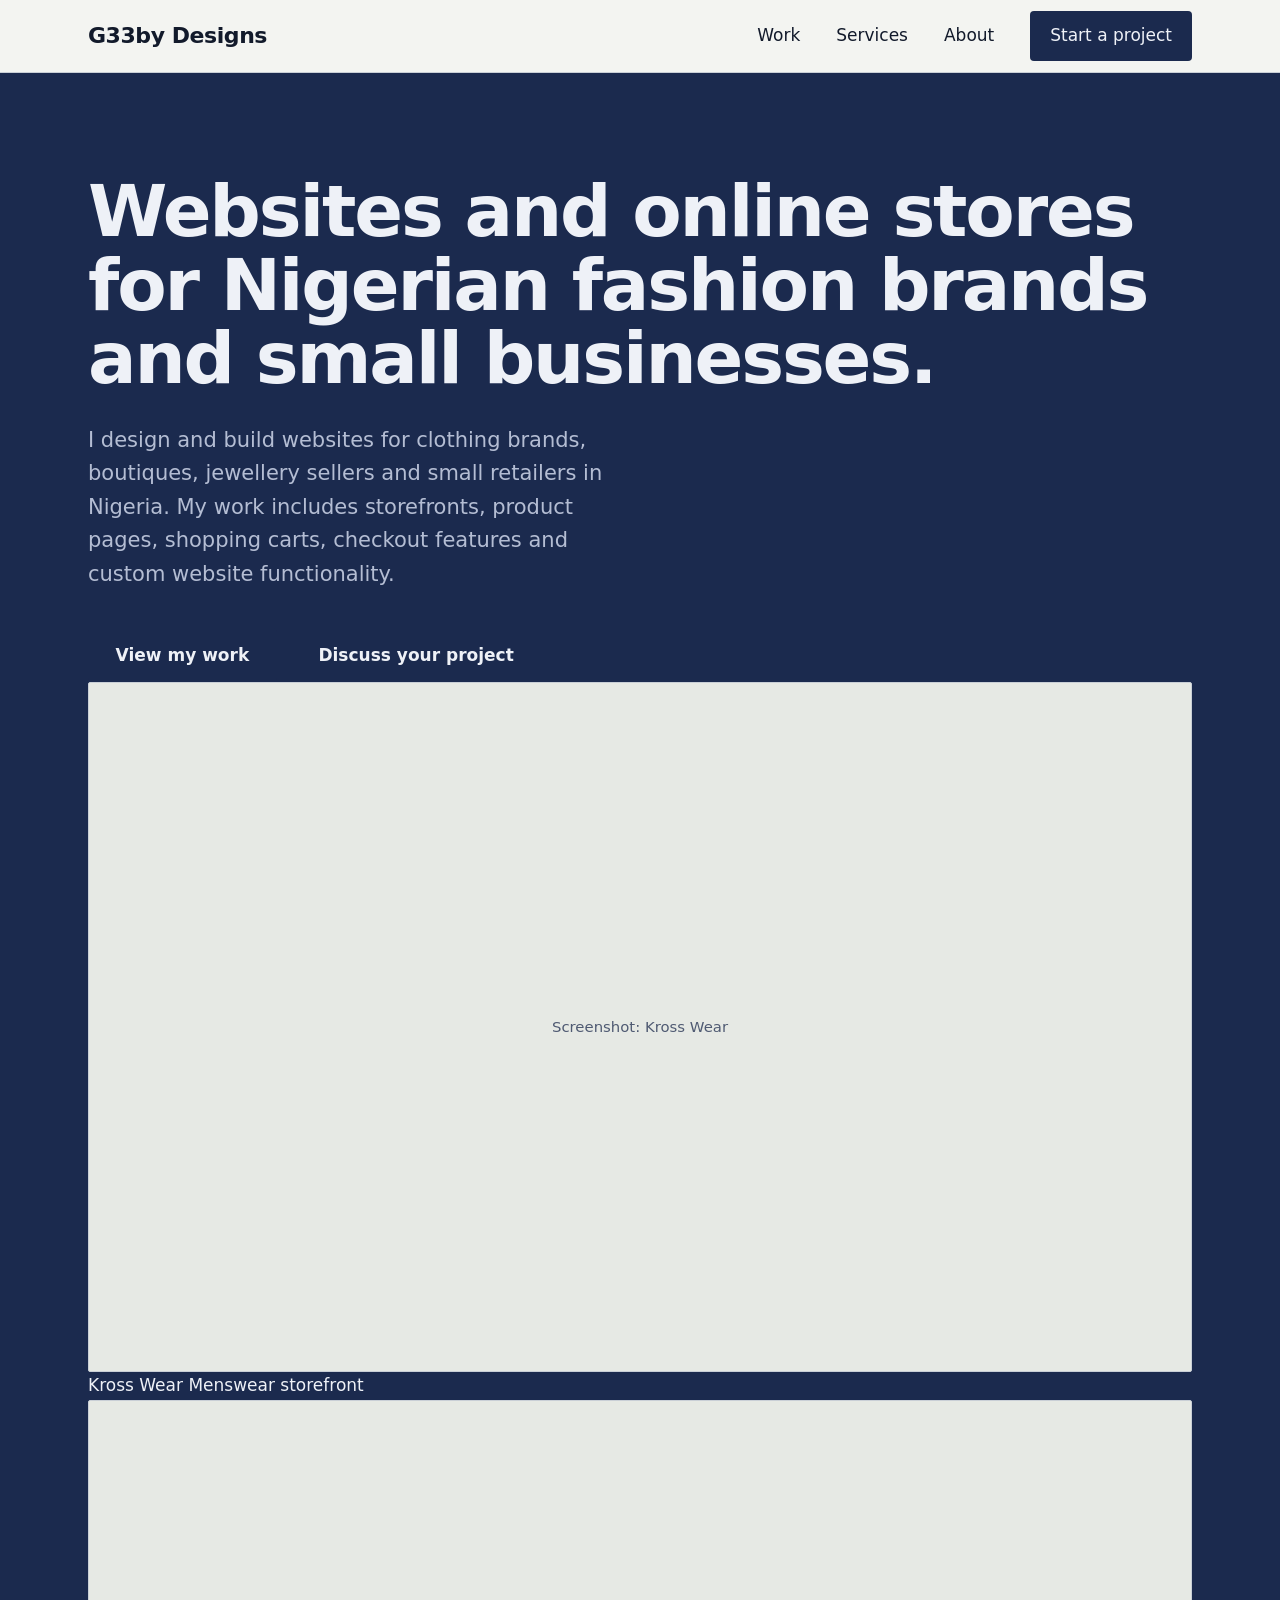
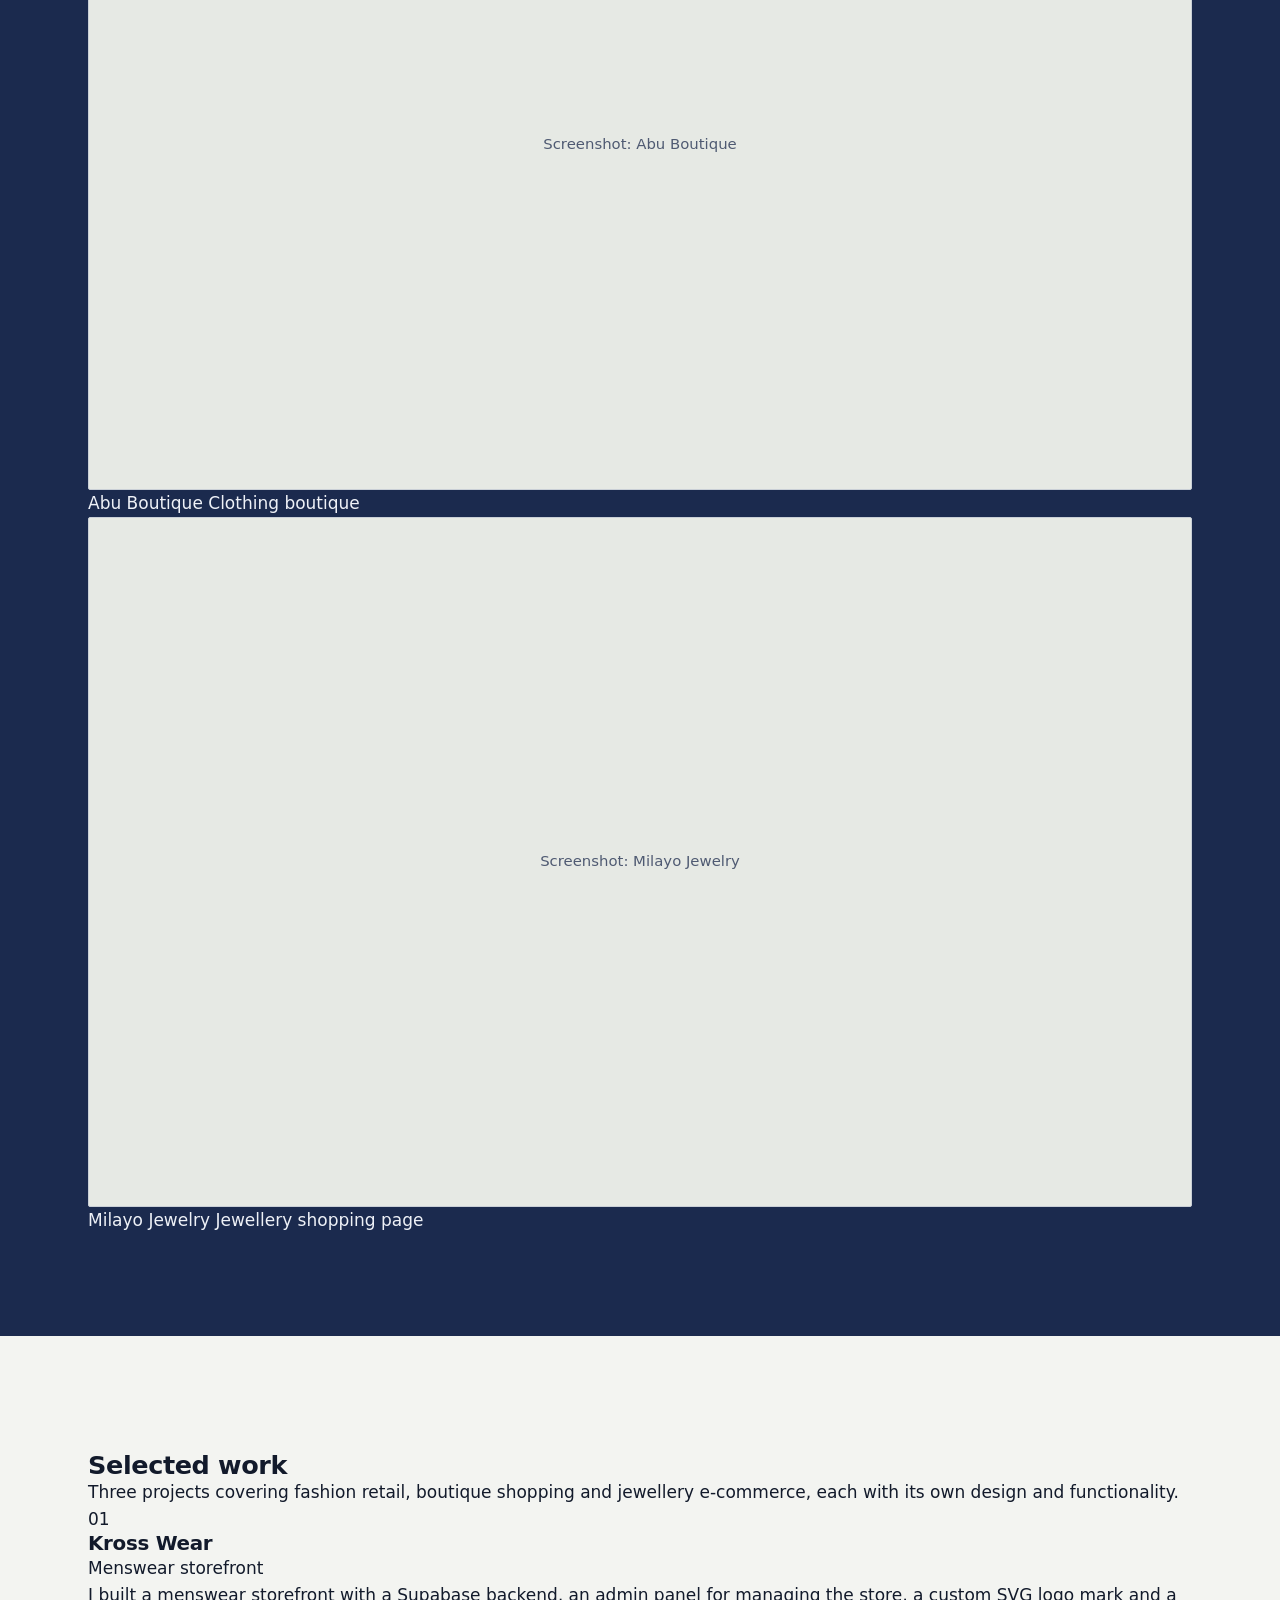
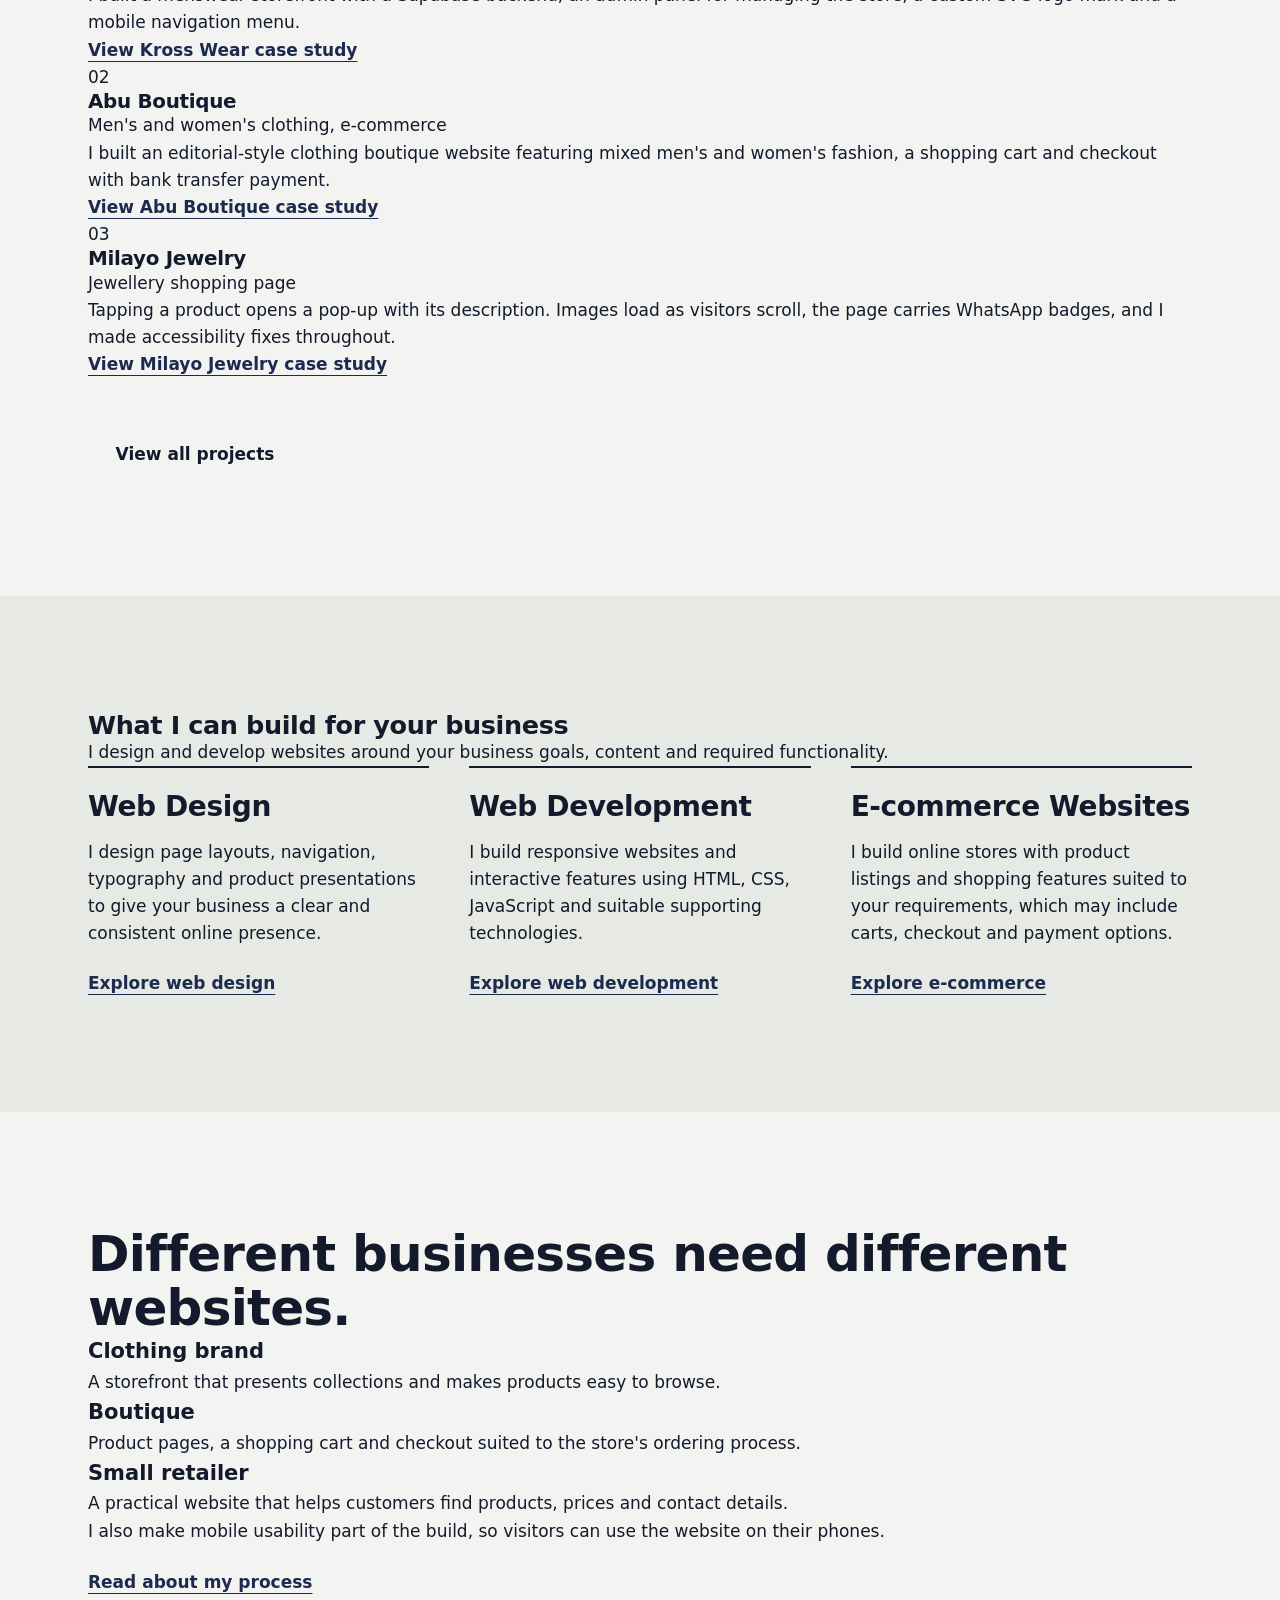
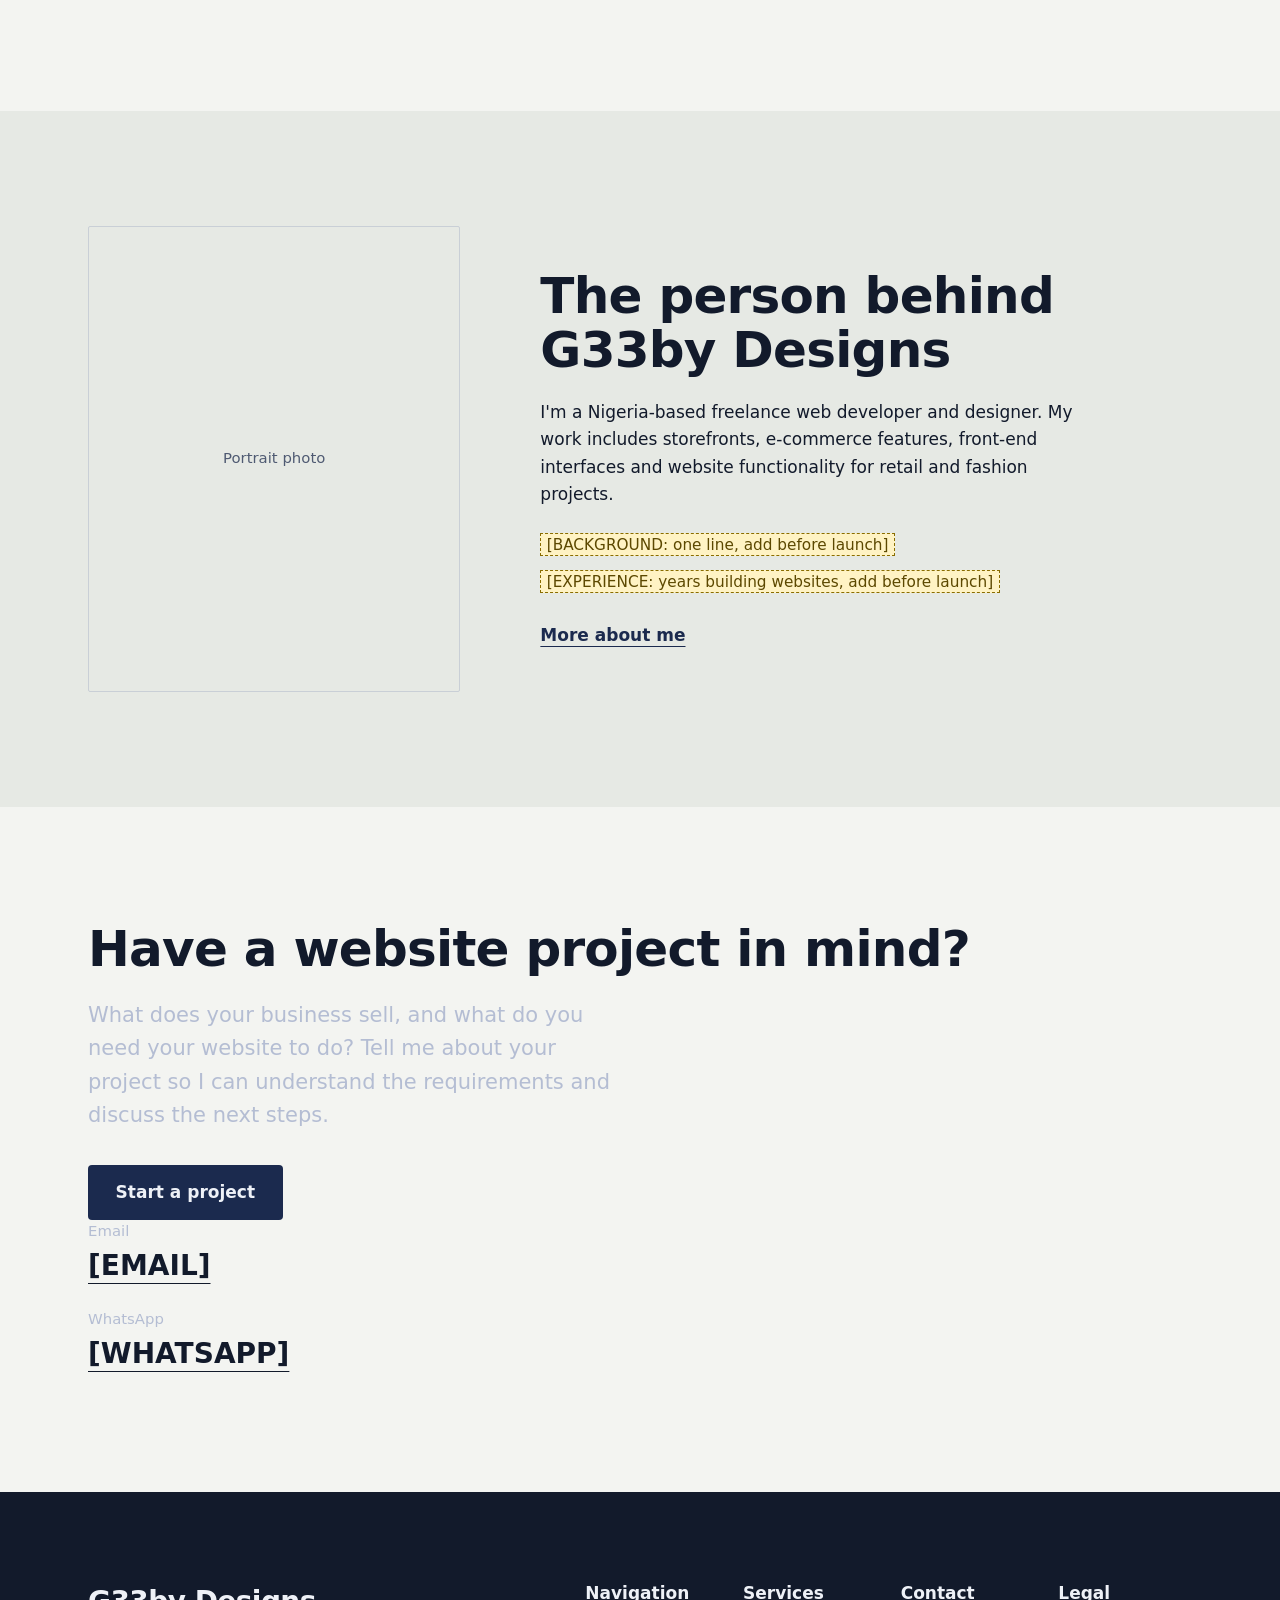
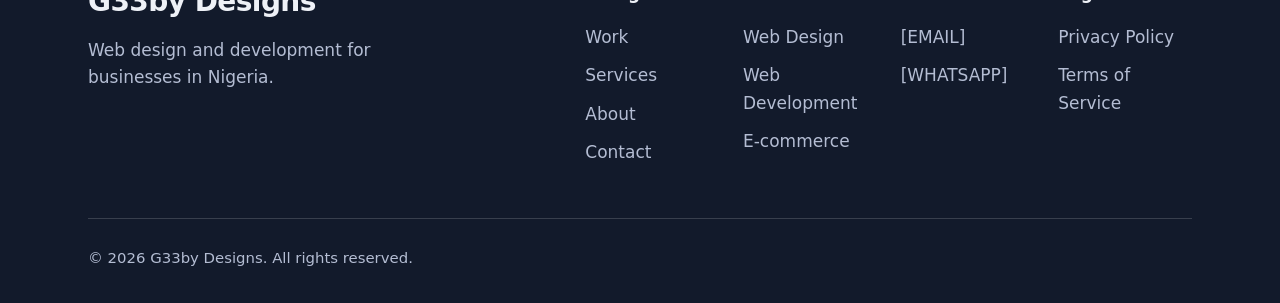
==== commit aab123cc: "Update index.html" ====
--- a/index.html
+++ b/index.html
@@ -19,7 +19,7 @@
 
   <link rel="preconnect" href="https://fonts.googleapis.com">
   <link rel="preconnect" href="https://fonts.gstatic.com" crossorigin>
-  <link href="https://fonts.googleapis.com/css2?family=Bricolage+Grotesque:opsz,wght@12..96,500;12..96,700&family=Public+Sans:wght@400;500;600&display=swap" rel="stylesheet">
+  <link href="https://fonts.googleapis.com/css2?family=Hanken+Grotesk:wght@400;500;600&family=Newsreader:opsz,wght@6..72,400;6..72,500&display=swap" rel="stylesheet">
 
   <link rel="stylesheet" href="/css/base.css">
   <link rel="stylesheet" href="/css/layout.css">
@@ -58,74 +58,90 @@
 <main id="main">
 
   <section class="hero" aria-labelledby="hero-title">
-    <div class="container hero__grid">
-      <div class="hero__copy">
-        <h1 class="hero__title" id="hero-title">Websites and online stores for Nigerian fashion brands and small businesses.</h1>
+    <div class="container">
+      <h1 class="hero__title" id="hero-title">Websites and online stores for Nigerian fashion brands and small businesses.</h1>
+
+      <div class="hero__bottom">
         <p class="hero__text">I design and build websites for clothing brands, boutiques, jewellery sellers and small retailers in Nigeria. My work includes storefronts, product pages, shopping carts, checkout features and custom website functionality.</p>
         <div class="hero__actions">
-          <a class="button button--saffron" href="/work/">View my work</a>
-          <a class="button button--outline-light" href="/contact/">Discuss your project</a>
-        </div>
-      </div>
-      <!-- Replace with: <img class="shot shot--on-indigo" src="/assets/images/hero-preview.jpg" alt="..." width="1600" height="1000"> -->
-      <div class="shot shot--on-indigo hero__shot" role="img" aria-label="Placeholder for a portfolio preview screenshot">Screenshot: G33by Designs portfolio preview</div>
+          <a class="button button--solid" href="/work/">View my work</a>
+          <a class="button button--line" href="/contact/">Discuss your project</a>
+        </div>
+      </div>
+
+      <!-- Replace each .shot with: <img class="shot" src="/assets/images/NAME.jpg" alt="..." width="900" height="1200"> -->
+      <div class="hero-gallery">
+        <figure class="hero-gallery__item">
+          <div class="shot" role="img" aria-label="Placeholder for a Kross Wear screenshot">Screenshot: Kross Wear</div>
+          <figcaption class="hero-gallery__caption">
+            <span class="hero-gallery__name">Kross Wear</span>
+            <span class="hero-gallery__kind">Menswear storefront</span>
+          </figcaption>
+        </figure>
+        <figure class="hero-gallery__item">
+          <div class="shot" role="img" aria-label="Placeholder for an Abu Boutique screenshot">Screenshot: Abu Boutique</div>
+          <figcaption class="hero-gallery__caption">
+            <span class="hero-gallery__name">Abu Boutique</span>
+            <span class="hero-gallery__kind">Clothing boutique</span>
+          </figcaption>
+        </figure>
+        <figure class="hero-gallery__item">
+          <div class="shot" role="img" aria-label="Placeholder for a Milayo Jewelry screenshot">Screenshot: Milayo Jewelry</div>
+          <figcaption class="hero-gallery__caption">
+            <span class="hero-gallery__name">Milayo Jewelry</span>
+            <span class="hero-gallery__kind">Jewellery shopping page</span>
+          </figcaption>
+        </figure>
+      </div>
     </div>
   </section>
 
   <section class="section" aria-labelledby="work-title">
     <div class="container">
-      <div class="section-head">
-        <h2 class="section-head__title" id="work-title">Selected work</h2>
-        <p class="section-head__text">Three projects covering fashion retail, boutique shopping and jewellery e-commerce, each with its own design and functionality.</p>
-      </div>
-
-      <div class="work-list">
-        <article class="work-item">
-          <div class="work-item__media">
-            <div class="shot" role="img" aria-label="Placeholder for a Kross Wear screenshot">Screenshot: Kross Wear home page</div>
-          </div>
-          <div class="work-item__body">
-            <h3 class="work-item__name">Kross Wear</h3>
-            <p class="work-item__kind">Menswear storefront</p>
-            <p class="work-item__text">I built a menswear storefront with a Supabase backend, an admin panel for managing the store, a custom SVG logo mark and a mobile navigation menu.</p>
-            <a class="text-link work-item__link" href="/work/kross-wear/">View Kross Wear case study</a>
-          </div>
-        </article>
-
-        <article class="work-item work-item--flip">
-          <div class="work-item__media">
-            <div class="shot" role="img" aria-label="Placeholder for an Abu Boutique screenshot">Screenshot: Abu Boutique home page</div>
-          </div>
-          <div class="work-item__body">
-            <h3 class="work-item__name">Abu Boutique</h3>
-            <p class="work-item__kind">Men's and women's clothing, e-commerce</p>
-            <p class="work-item__text">I built an editorial-style clothing boutique website featuring mixed men's and women's fashion, a shopping cart and checkout with bank transfer payment.</p>
-            <a class="text-link work-item__link" href="/work/abu-boutique/">View Abu Boutique case study</a>
-          </div>
-        </article>
-
-        <article class="work-item">
-          <div class="work-item__media">
-            <div class="shot" role="img" aria-label="Placeholder for a Milayo Jewelry screenshot">Screenshot: Milayo Jewelry product page</div>
-          </div>
-          <div class="work-item__body">
-            <h3 class="work-item__name">Milayo Jewelry</h3>
-            <p class="work-item__kind">Jewellery shopping page</p>
-            <p class="work-item__text">Tapping a product opens a pop-up with its description. Images load as visitors scroll, the page carries WhatsApp badges, and I made accessibility fixes throughout.</p>
-            <a class="text-link work-item__link" href="/work/milayo-jewelry/">View Milayo Jewelry case study</a>
-          </div>
-        </article>
-      </div>
-
-      <p class="work-more"><a class="button button--solid" href="/work/">View all projects</a></p>
+      <div class="work-head">
+        <h2 class="work-head__title" id="work-title">Selected work</h2>
+        <p class="work-head__text">Three projects covering fashion retail, boutique shopping and jewellery e-commerce, each with its own design and functionality.</p>
+      </div>
+
+      <ol class="work-index">
+        <li class="work-row">
+          <span class="work-row__num">01</span>
+          <h3 class="work-row__name">Kross Wear</h3>
+          <div class="work-row__body">
+            <p class="work-row__kind">Menswear storefront</p>
+            <p class="work-row__text">I built a menswear storefront with a Supabase backend, an admin panel for managing the store, a custom SVG logo mark and a mobile navigation menu.</p>
+            <a class="text-link work-row__link" href="/work/kross-wear/">View Kross Wear case study</a>
+          </div>
+        </li>
+        <li class="work-row">
+          <span class="work-row__num">02</span>
+          <h3 class="work-row__name">Abu Boutique</h3>
+          <div class="work-row__body">
+            <p class="work-row__kind">Men's and women's clothing, e-commerce</p>
+            <p class="work-row__text">I built an editorial-style clothing boutique website featuring mixed men's and women's fashion, a shopping cart and checkout with bank transfer payment.</p>
+            <a class="text-link work-row__link" href="/work/abu-boutique/">View Abu Boutique case study</a>
+          </div>
+        </li>
+        <li class="work-row">
+          <span class="work-row__num">03</span>
+          <h3 class="work-row__name">Milayo Jewelry</h3>
+          <div class="work-row__body">
+            <p class="work-row__kind">Jewellery shopping page</p>
+            <p class="work-row__text">Tapping a product opens a pop-up with its description. Images load as visitors scroll, the page carries WhatsApp badges, and I made accessibility fixes throughout.</p>
+            <a class="text-link work-row__link" href="/work/milayo-jewelry/">View Milayo Jewelry case study</a>
+          </div>
+        </li>
+      </ol>
+
+      <p class="work-more"><a class="button button--line" href="/work/">View all projects</a></p>
     </div>
   </section>
 
   <section class="section section--tint" aria-labelledby="services-title">
-    <div class="container">
-      <div class="section-head">
-        <h2 class="section-head__title" id="services-title">What I can build for your business</h2>
-        <p class="section-head__text">I design and develop websites around your business goals, content and required functionality.</p>
+    <div class="container services">
+      <div class="services__head">
+        <h2 class="services__title" id="services-title">What I can build for your business</h2>
+        <p class="services__text">I design and develop websites around your business goals, content and required functionality.</p>
       </div>
 
       <div class="service-list">
@@ -149,34 +165,36 @@
   </section>
 
   <section class="section" aria-labelledby="approach-title">
-    <div class="container approach">
+    <div class="container">
       <h2 class="approach__title" id="approach-title">Different businesses need different websites.</h2>
-      <div>
-        <dl class="approach__list">
-          <div class="approach__row">
-            <dt class="approach__term">Clothing brand</dt>
-            <dd>A storefront that presents collections and makes products easy to browse.</dd>
-          </div>
-          <div class="approach__row">
-            <dt class="approach__term">Boutique</dt>
-            <dd>Product pages, a shopping cart and checkout suited to the store's ordering process.</dd>
-          </div>
-          <div class="approach__row">
-            <dt class="approach__term">Small retailer</dt>
-            <dd>A practical website that helps customers find products, prices and contact details.</dd>
-          </div>
-        </dl>
-        <p class="approach__note">I also make mobile usability part of the build, so visitors can use the website on their phones.</p>
-        <a class="text-link approach__link" href="/process/">Read about my process</a>
-      </div>
+
+      <dl class="approach__grid">
+        <div class="approach__item">
+          <dt class="approach__term">Clothing brand</dt>
+          <dd class="approach__desc">A storefront that presents collections and makes products easy to browse.</dd>
+        </div>
+        <div class="approach__item">
+          <dt class="approach__term">Boutique</dt>
+          <dd class="approach__desc">Product pages, a shopping cart and checkout suited to the store's ordering process.</dd>
+        </div>
+        <div class="approach__item">
+          <dt class="approach__term">Small retailer</dt>
+          <dd class="approach__desc">A practical website that helps customers find products, prices and contact details.</dd>
+        </div>
+      </dl>
+
+      <p class="approach__foot">I also make mobile usability part of the build, so visitors can use the website on their phones.</p>
+      <a class="text-link approach__link" href="/process/">Read about my process</a>
     </div>
   </section>
 
   <section class="section section--tint" aria-labelledby="about-title">
     <div class="container about">
-      <!-- Replace with: <img class="shot shot--portrait" src="/assets/images/portrait.jpg" alt="Portrait of ..." width="800" height="1000"> -->
-      <div class="shot shot--portrait" role="img" aria-label="Placeholder for a portrait photo">Portrait photo</div>
-      <div>
+      <div class="about__media">
+        <!-- Replace with: <img class="shot shot--portrait" src="/assets/images/portrait.jpg" alt="Portrait of ..." width="800" height="1000"> -->
+        <div class="shot shot--portrait" role="img" aria-label="Placeholder for a portrait photo">Portrait photo</div>
+      </div>
+      <div class="about__body">
         <h2 class="about__title" id="about-title">The person behind G33by Designs</h2>
         <p class="about__text">I'm a Nigeria-based freelance web developer and designer. My work includes storefronts, e-commerce features, front-end interfaces and website functionality for retail and fashion projects.</p>
         <div class="about__facts">
@@ -188,21 +206,24 @@
     </div>
   </section>
 
-  <section class="section section--indigo" aria-labelledby="enquiry-title">
-    <div class="container enquiry">
-      <div>
-        <h2 class="enquiry__title" id="enquiry-title">Have a website project in mind?</h2>
-        <p class="enquiry__text">What does your business sell, and what do you need your website to do? Tell me about your project so I can understand the requirements and discuss the next steps.</p>
-        <a class="button button--saffron enquiry__button" href="/contact/">Start a project</a>
-      </div>
-      <div class="enquiry__details">
-        <div>
-          <p class="enquiry__label">Email</p>
-          <p class="enquiry__value"><a href="mailto:[EMAIL]">[EMAIL]</a></p>
-        </div>
-        <div>
-          <p class="enquiry__label">WhatsApp</p>
-          <p class="enquiry__value"><a href="[WHATSAPP]">[WHATSAPP]</a></p>
+  <section class="section" aria-labelledby="enquiry-title">
+    <div class="container">
+      <h2 class="enquiry__title" id="enquiry-title">Have a website project in mind?</h2>
+
+      <div class="enquiry__grid">
+        <div class="enquiry__intro">
+          <p class="enquiry__text">What does your business sell, and what do you need your website to do? Tell me about your project so I can understand the requirements and discuss the next steps.</p>
+          <a class="button button--solid enquiry__button" href="/contact/">Start a project</a>
+        </div>
+        <div class="enquiry__details">
+          <div>
+            <p class="enquiry__label">Email</p>
+            <p class="enquiry__value"><a href="mailto:[EMAIL]">[EMAIL]</a></p>
+          </div>
+          <div>
+            <p class="enquiry__label">WhatsApp</p>
+            <p class="enquiry__value"><a href="[WHATSAPP]">[WHATSAPP]</a></p>
+          </div>
         </div>
       </div>
     </div>
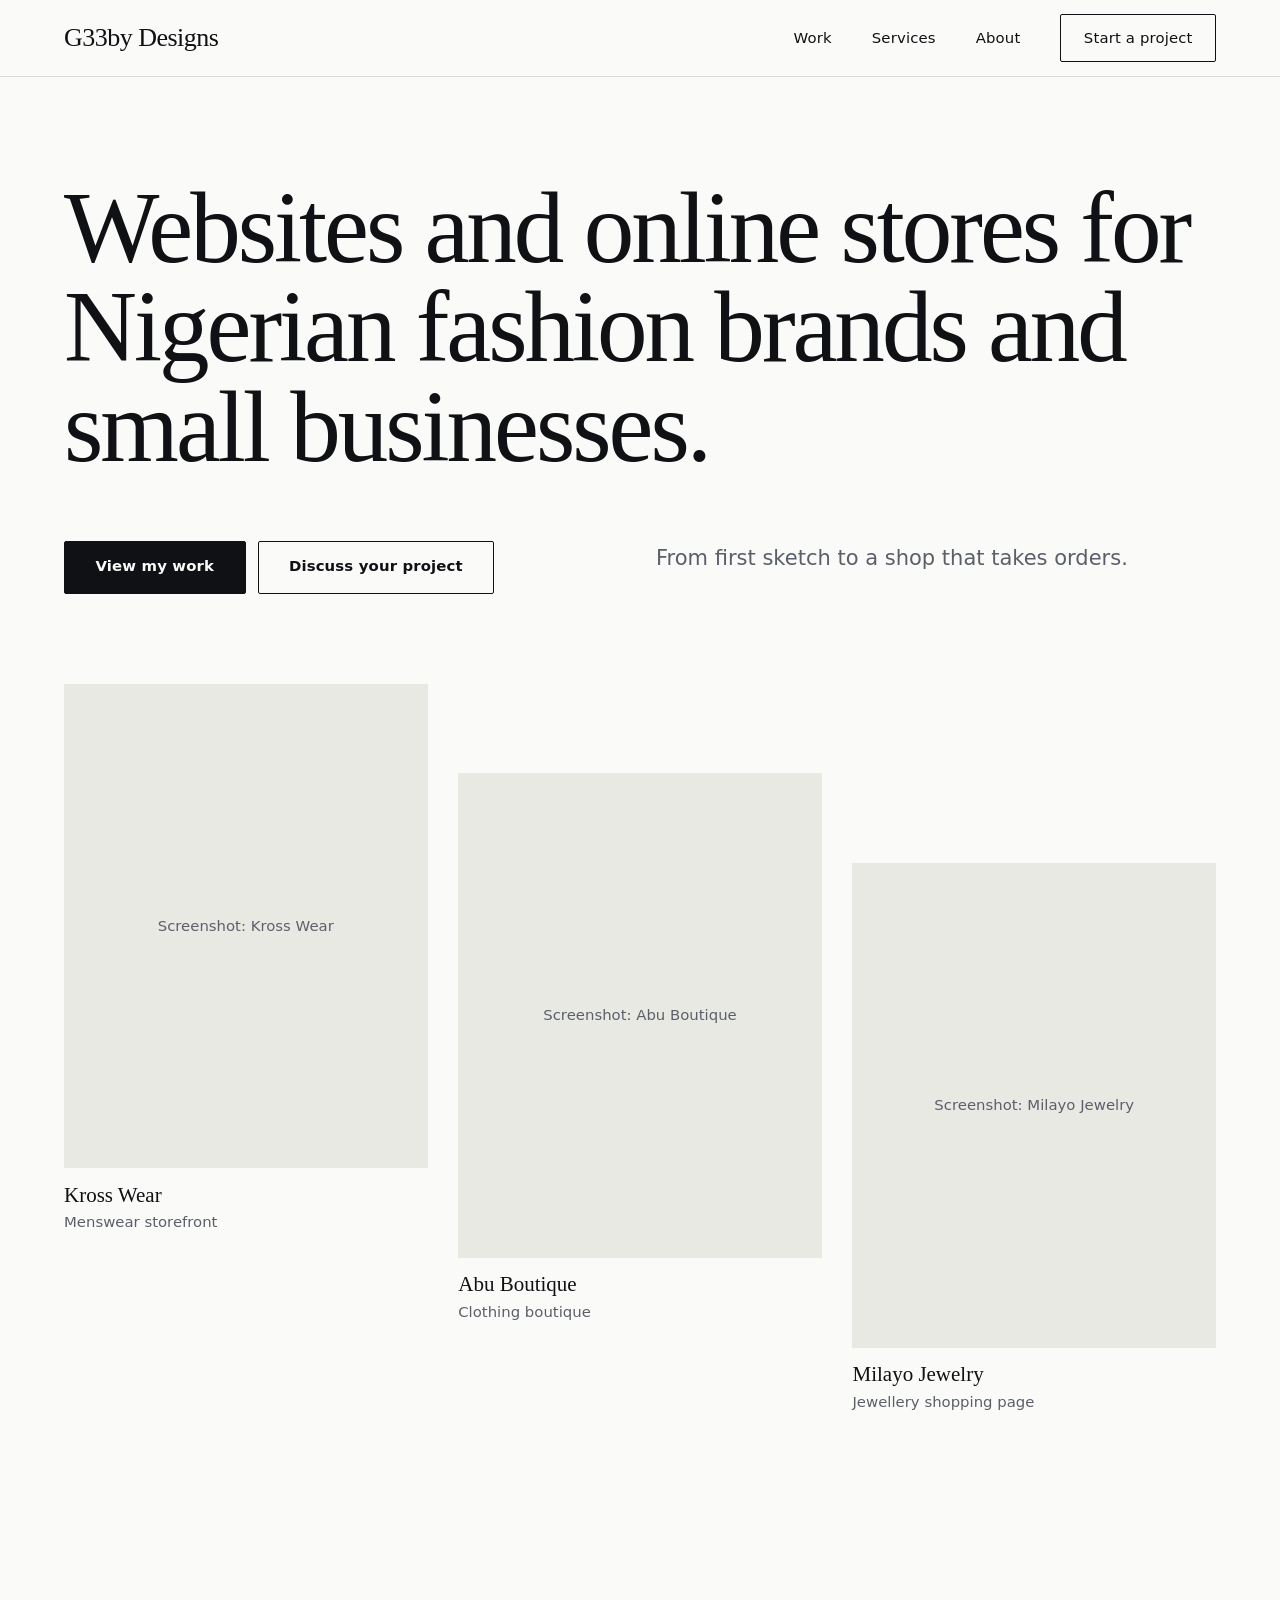
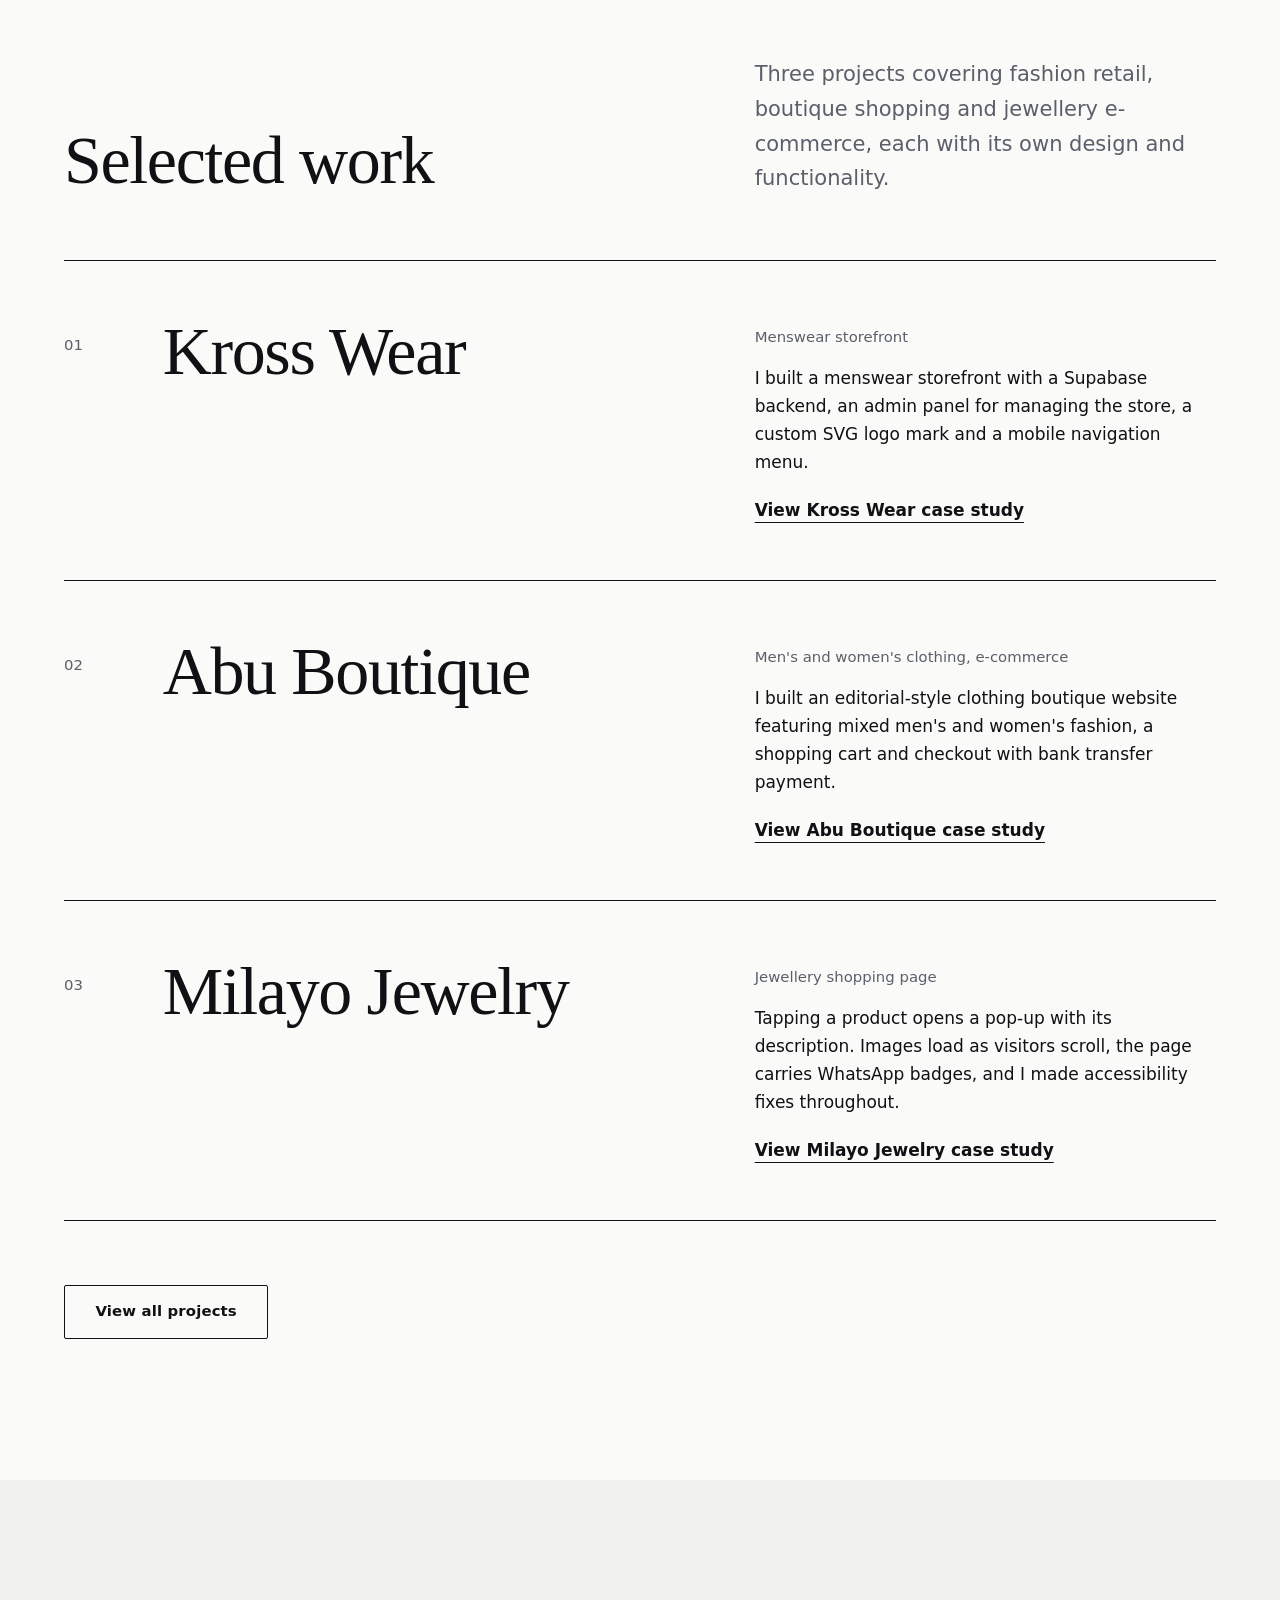
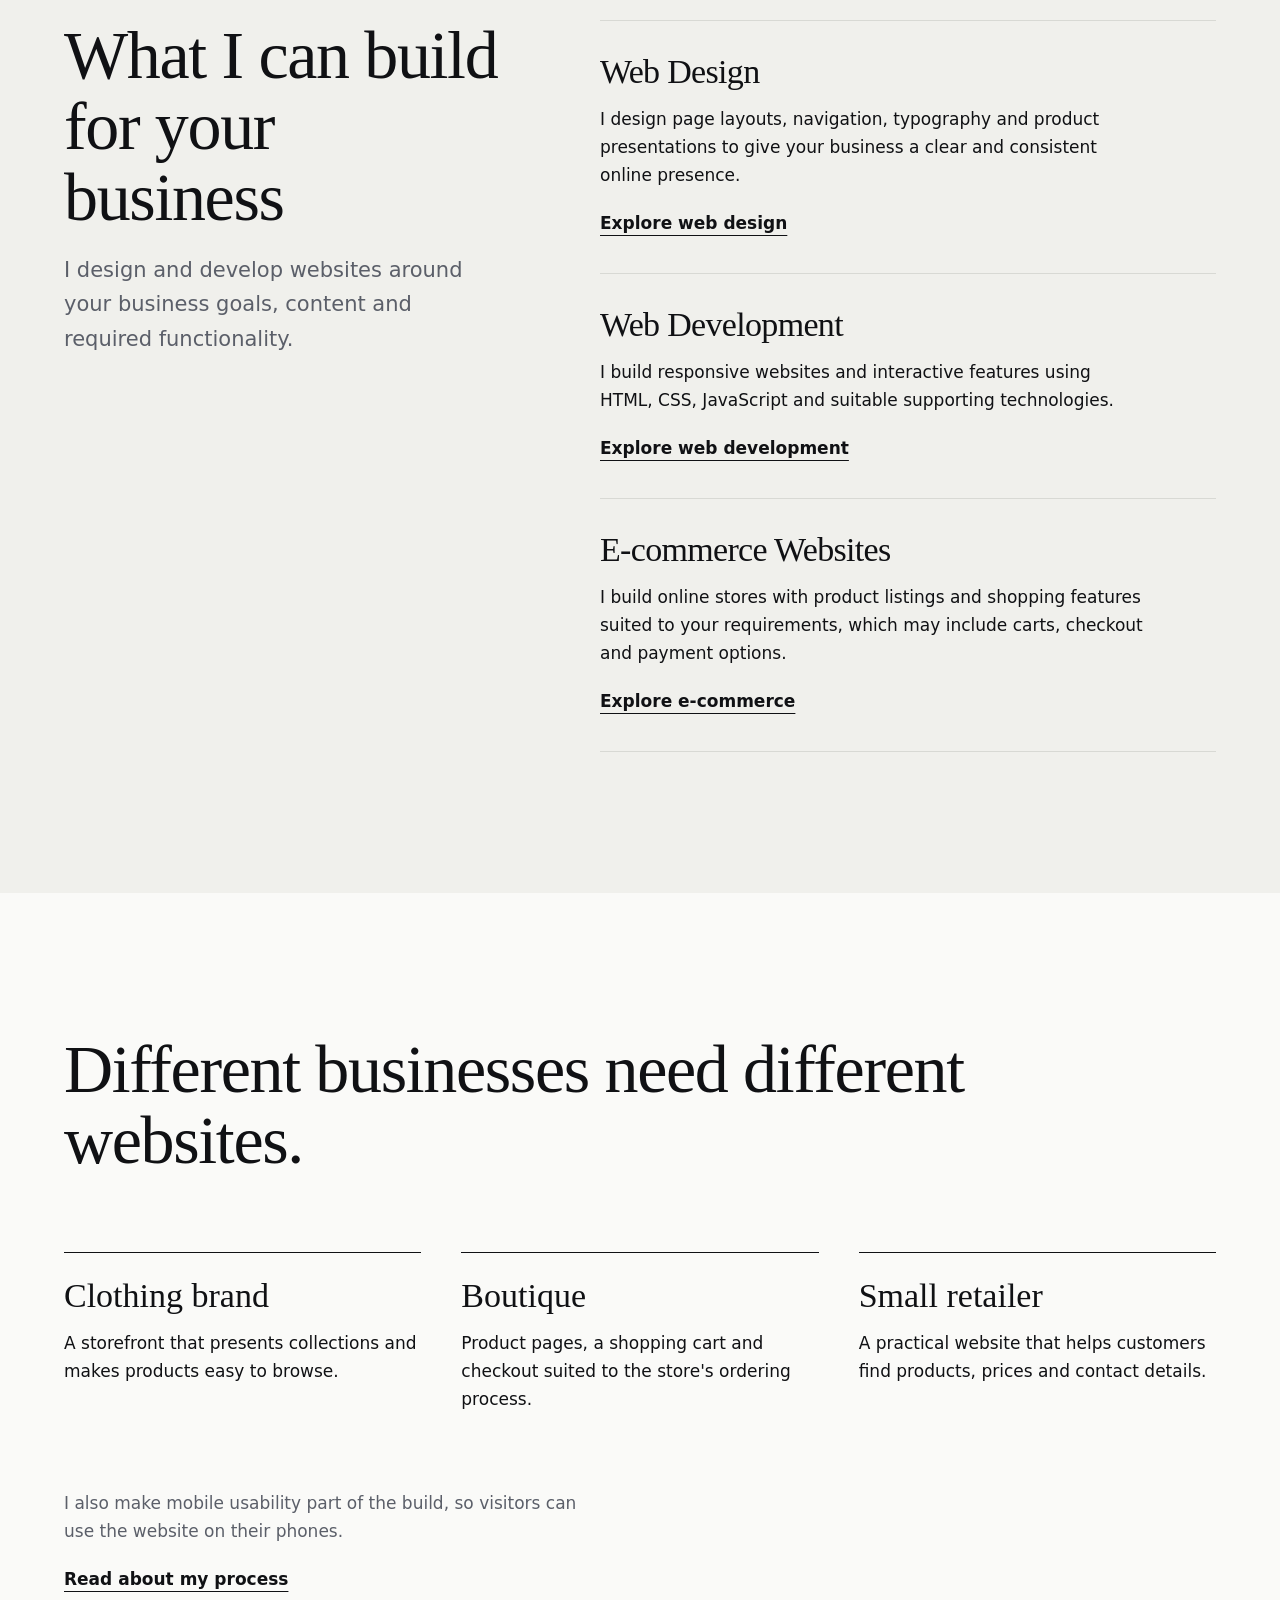
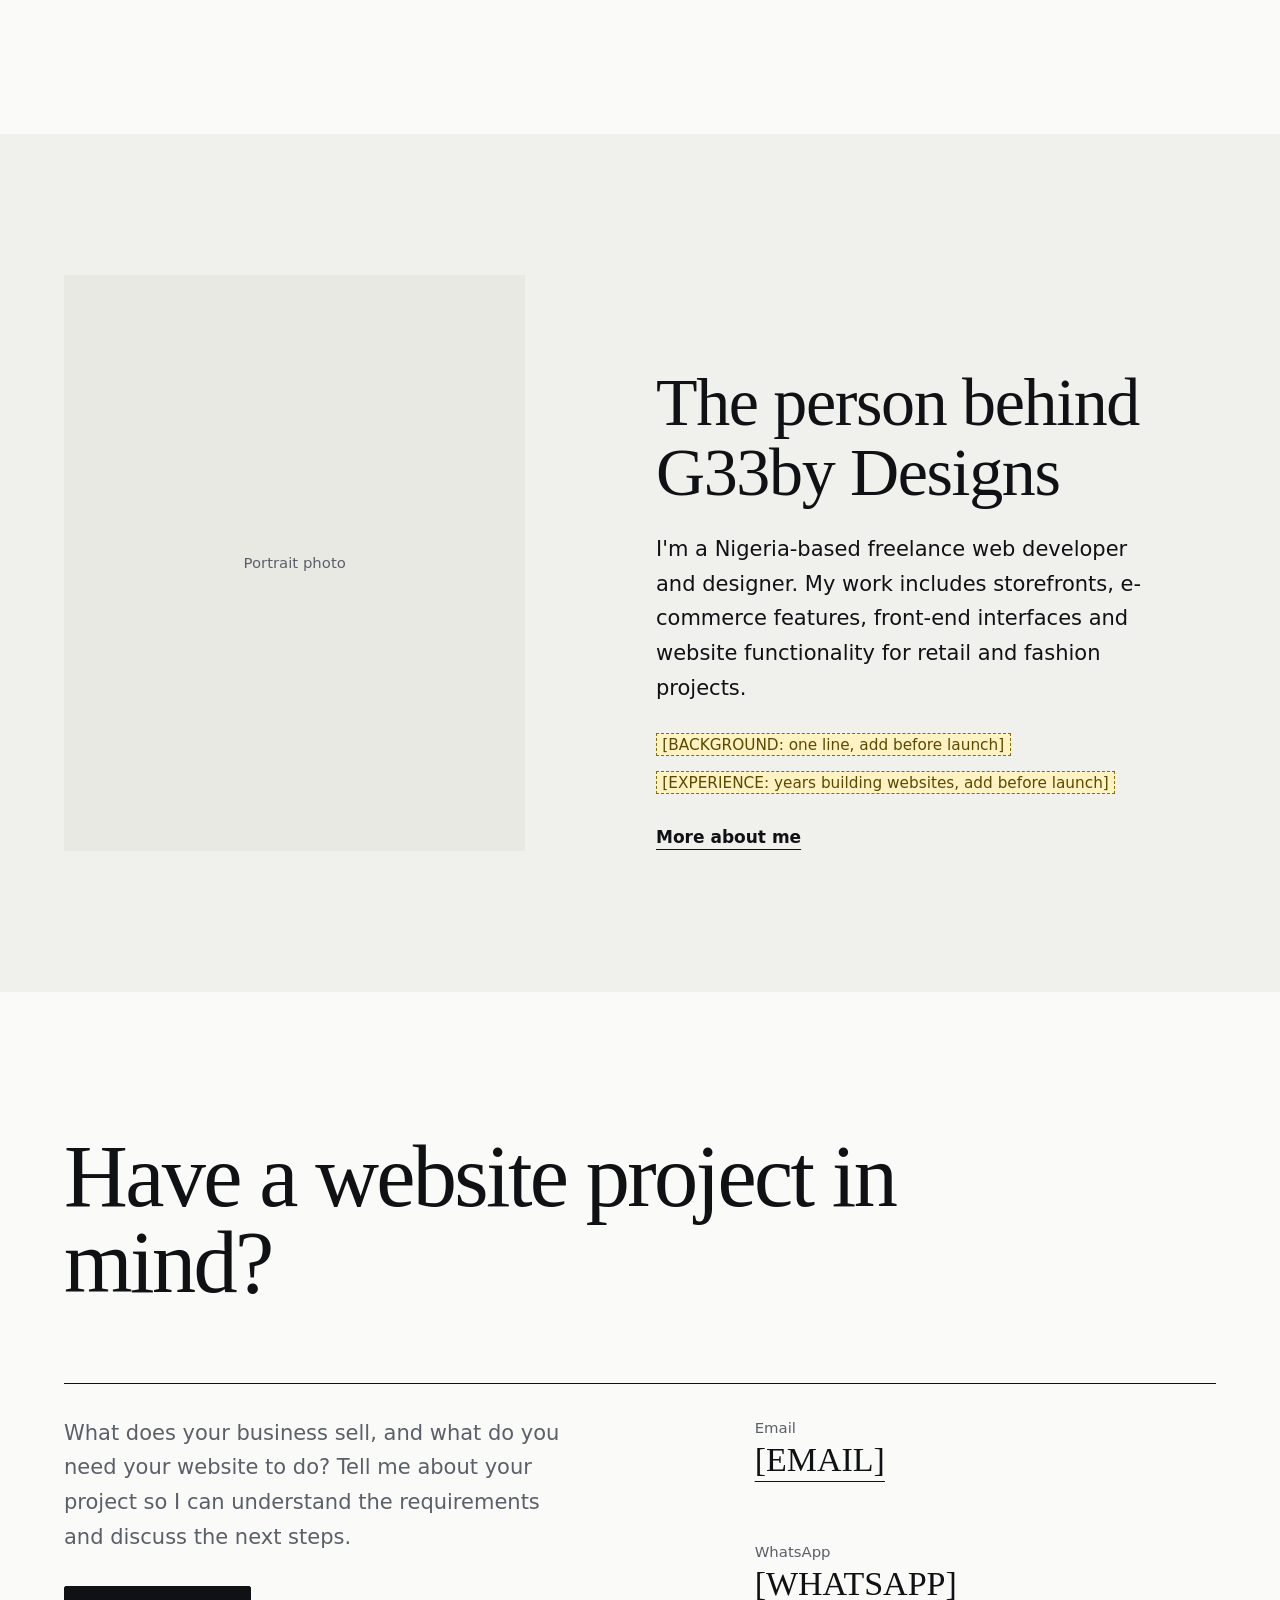
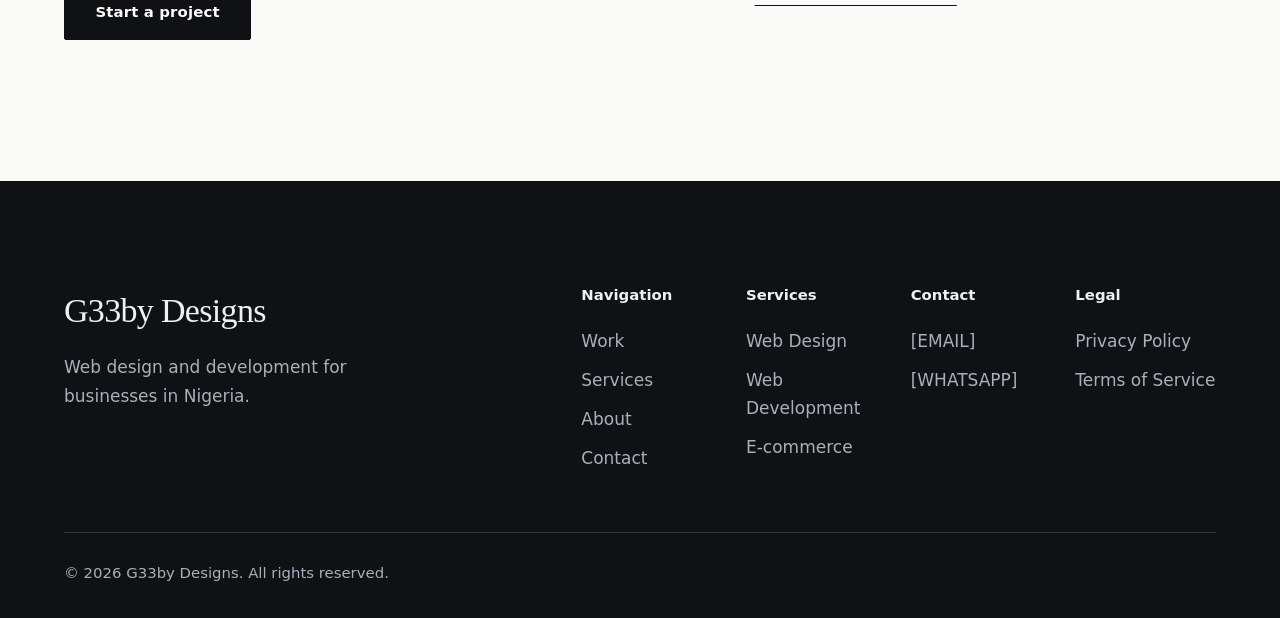
==== commit 2164b12d: "Modify hero text and section class for styling Updated hero text to emphasize the design process." ====
--- a/index.html
+++ b/index.html
@@ -62,7 +62,7 @@
       <h1 class="hero__title" id="hero-title">Websites and online stores for Nigerian fashion brands and small businesses.</h1>
 
       <div class="hero__bottom">
-        <p class="hero__text">I design and build websites for clothing brands, boutiques, jewellery sellers and small retailers in Nigeria. My work includes storefronts, product pages, shopping carts, checkout features and custom website functionality.</p>
+        <p class="hero__text">From first sketch to a shop that takes orders.</p>
         <div class="hero__actions">
           <a class="button button--solid" href="/work/">View my work</a>
           <a class="button button--line" href="/contact/">Discuss your project</a>
@@ -164,7 +164,7 @@
     </div>
   </section>
 
-  <section class="section" aria-labelledby="approach-title">
+  <section class="section section--indigo" aria-labelledby="approach-title">
     <div class="container">
       <h2 class="approach__title" id="approach-title">Different businesses need different websites.</h2>
 
--- a/css/base.css
+++ b/css/base.css
@@ -1,6 +1,6 @@
 /* base.css
  * Reset, design tokens, base typography. No component or layout selectors.
- * Fonts: Bricolage Grotesque (headings), Public Sans (body), loaded from Google Fonts in each page head.
+ * Fonts: Newsreader (display serif), Hanken Grotesk (body), loaded from Google Fonts in each page head.
  */
 
 *,
@@ -11,33 +11,32 @@
 
 :root {
   /* Colour */
-  --paper: #f3f4f1;
-  --paper-deep: #e6e9e4;
-  --ink: #121a2b;
-  --muted: #4f5a72;
-  --line: #c9cfd6;
-  --indigo: #1b2a4e;
-  --indigo-soft: #2a3f72;
-  --on-indigo: #eef1f7;
-  --on-indigo-muted: #b4bdd3;
-  --saffron: #edb440;
+  --paper: #fafaf8;
+  --paper-deep: #f0f0ec;
+  --ink: #101114;
+  --muted: #5b5f69;
+  --line: #d8d9d4;
+  --accent: #1b2a4e;
+  --accent-soft: #2a3f72;
+  --on-dark: #eef0f4;
+  --on-dark-muted: #a9afbd;
   --todo-bg: #fff3c4;
 
   /* Type */
-  --font-display: "Bricolage Grotesque", "Segoe UI", system-ui, sans-serif;
-  --font-body: "Public Sans", "Segoe UI", system-ui, sans-serif;
+  --font-display: "Newsreader", "Iowan Old Style", Georgia, serif;
+  --font-body: "Hanken Grotesk", "Segoe UI", system-ui, sans-serif;
 
   --text-sm: clamp(0.875rem, 0.85rem + 0.1vw, 0.9375rem);
   --text-base: clamp(1rem, 0.96rem + 0.2vw, 1.0625rem);
   --text-lg: clamp(1.125rem, 1.05rem + 0.35vw, 1.3125rem);
-  --text-xl: clamp(1.375rem, 1.2rem + 0.8vw, 1.75rem);
-  --text-2xl: clamp(1.875rem, 1.35rem + 2.4vw, 3.125rem);
-  --text-hero: clamp(2.375rem, 1.5rem + 4.4vw, 4.5rem);
+  --text-xl: clamp(1.5rem, 1.25rem + 1.1vw, 2.125rem);
+  --text-2xl: clamp(2.25rem, 1.4rem + 3.6vw, 4.25rem);
+  --text-hero: clamp(2.875rem, 1.2rem + 6.4vw, 6.75rem);
 
   /* Space and shape */
   --gutter: clamp(1.25rem, 4vw, 3rem);
-  --max-width: 75rem;
-  --radius: 4px;
+  --max-width: 78rem;
+  --radius: 2px;
 }
 
 html {
@@ -51,7 +50,7 @@
   color: var(--ink);
   font-family: var(--font-body);
   font-size: var(--text-base);
-  line-height: 1.6;
+  line-height: 1.65;
   -webkit-font-smoothing: antialiased;
 }
 
@@ -61,9 +60,9 @@
 h4 {
   margin: 0;
   font-family: var(--font-display);
-  font-weight: 700;
-  line-height: 1.08;
-  letter-spacing: -0.015em;
+  font-weight: 400;
+  line-height: 1.04;
+  letter-spacing: -0.02em;
 }
 
 p,
@@ -100,7 +99,7 @@
 }
 
 :focus-visible {
-  outline: 3px solid var(--saffron);
+  outline: 3px solid var(--accent-soft);
   outline-offset: 3px;
 }
 
--- a/css/layout.css
+++ b/css/layout.css
@@ -8,10 +8,9 @@
   top: -4rem;
   z-index: 100;
   padding: 0.75rem 1rem;
-  background: var(--saffron);
-  color: var(--ink);
+  background: var(--ink);
+  color: var(--paper);
   font-weight: 600;
-  border-radius: var(--radius);
 }
 
 .skip-link:focus {
@@ -26,32 +25,11 @@
 }
 
 .section {
-  padding-block: clamp(4rem, 9vw, 7.5rem);
+  padding-block: clamp(5rem, 11vw, 9.5rem);
 }
 
 .section--tint {
   background: var(--paper-deep);
-}
-
-.section--indigo {
-  background: var(--indigo);
-  color: var(--on-indigo);
-}
-
-.section-head {
-  max-width: 42rem;
-  margin-bottom: clamp(2.5rem, 5vw, 4rem);
-}
-
-.section-head__title {
-  font-size: var(--text-2xl);
-}
-
-.section-head__text {
-  margin-top: 1.25rem;
-  color: var(--muted);
-  font-size: var(--text-lg);
-  max-width: 36rem;
 }
 
 /* Header */
@@ -70,7 +48,7 @@
   gap: 1.5rem;
   width: 100%;
   max-width: var(--max-width);
-  min-height: 4.5rem;
+  min-height: 4.75rem;
   margin-inline: auto;
   padding-inline: var(--gutter);
 }
@@ -79,13 +57,13 @@
 
 .site-footer {
   background: var(--ink);
-  color: var(--on-indigo);
-  padding-block: clamp(3.5rem, 7vw, 5.5rem) 2rem;
+  color: var(--on-dark);
+  padding-block: clamp(4rem, 8vw, 6.5rem) 2rem;
 }
 
 .site-footer__inner {
   display: grid;
-  gap: 3rem;
+  gap: 3.5rem;
   width: 100%;
   max-width: var(--max-width);
   margin-inline: auto;
--- a/css/components.css
+++ b/css/components.css
@@ -7,8 +7,8 @@
 
 .site-header__logo {
   font-family: var(--font-display);
-  font-size: 1.375rem;
-  font-weight: 700;
+  font-size: 1.625rem;
+  font-weight: 500;
   letter-spacing: -0.02em;
   text-decoration: none;
   color: var(--ink);
@@ -31,7 +31,7 @@
 .site-header__menu-icon::after {
   display: block;
   width: 1.25rem;
-  height: 2px;
+  height: 1.5px;
   background: var(--ink);
   transition: transform 0.2s ease, background-color 0.2s ease;
 }
@@ -88,8 +88,10 @@
 
 .site-nav__link {
   display: block;
-  padding: 0.8rem 0;
+  padding: 0.85rem 0;
+  font-size: var(--text-sm);
   font-weight: 500;
+  letter-spacing: 0.01em;
   text-decoration: none;
   color: var(--ink);
 }
@@ -97,33 +99,29 @@
 .site-nav__link:hover {
   text-decoration: underline;
   text-decoration-thickness: 1px;
-  text-underline-offset: 0.35em;
+  text-underline-offset: 0.45em;
 }
 
 .site-nav__link[aria-current="page"] {
   text-decoration: underline;
-  text-decoration-thickness: 2px;
-  text-underline-offset: 0.35em;
+  text-decoration-thickness: 1px;
+  text-underline-offset: 0.45em;
 }
 
 .site-nav__link--cta {
   margin-top: 0.75rem;
-  padding: 0.85rem 1.25rem;
+  padding: 0.9rem 1.25rem;
   text-align: center;
-  background: var(--indigo);
-  color: var(--on-indigo);
+  border: 1px solid var(--ink);
   border-radius: var(--radius);
-  transition: background-color 0.2s ease;
-}
-
-.site-nav__link--cta:hover {
-  background: var(--indigo-soft);
-  text-decoration: none;
-}
-
+  transition: background-color 0.2s ease, color 0.2s ease;
+}
+
+.site-nav__link--cta:hover,
 .site-nav__link--cta[aria-current="page"] {
-  text-decoration: none;
-  background: var(--indigo-soft);
+  background: var(--ink);
+  color: var(--paper);
+  text-decoration: none;
 }
 
 @media (min-width: 52rem) {
@@ -136,7 +134,7 @@
     display: flex;
     flex-direction: row;
     align-items: center;
-    gap: 2.25rem;
+    gap: 2.5rem;
     padding: 0;
     background: transparent;
     border-bottom: 0;
@@ -148,79 +146,72 @@
 
   .site-nav__link--cta {
     margin-top: 0;
-    padding: 0.7rem 1.25rem;
-  }
-}
-
-/* Buttons */
+    padding: 0.7rem 1.4rem;
+  }
+}
+
+/* Buttons: square-edged */
 
 .button {
   display: inline-block;
-  padding: 0.95rem 1.6rem;
+  padding: 1.05rem 1.9rem;
+  font-size: var(--text-sm);
   font-weight: 600;
+  letter-spacing: 0.01em;
   line-height: 1.2;
   text-align: center;
   text-decoration: none;
-  border: 2px solid transparent;
+  border: 1px solid var(--ink);
   border-radius: var(--radius);
   cursor: pointer;
   transition: background-color 0.2s ease, color 0.2s ease, border-color 0.2s ease;
 }
 
 .button--solid {
-  background: var(--indigo);
-  color: var(--on-indigo);
+  background: var(--ink);
+  color: var(--paper);
 }
 
 .button--solid:hover {
-  background: var(--indigo-soft);
-}
-
-.button--saffron {
-  background: var(--saffron);
-  color: var(--ink);
-}
-
-.button--saffron:hover {
-  background: #f4c35e;
-}
-
-.button--outline-light {
-  border-color: var(--on-indigo-muted);
-  color: var(--on-indigo);
-}
-
-.button--outline-light:hover {
-  border-color: var(--on-indigo);
-  background: rgba(255, 255, 255, 0.08);
+  background: var(--accent);
+  border-color: var(--accent);
+}
+
+.button--line {
+  background: transparent;
+  color: var(--ink);
+}
+
+.button--line:hover {
+  background: var(--ink);
+  color: var(--paper);
 }
 
 /* Text link */
 
 .text-link {
   font-weight: 600;
-  color: var(--indigo);
+  color: var(--ink);
   text-decoration: underline;
   text-decoration-thickness: 1px;
-  text-underline-offset: 0.3em;
-  transition: text-decoration-thickness 0.15s ease;
+  text-underline-offset: 0.35em;
+  transition: text-decoration-thickness 0.15s ease, color 0.15s ease;
 }
 
 .text-link:hover {
-  text-decoration-thickness: 3px;
-}
-
-/* Screenshot placeholder. Replace with an <img> of the real screenshot. */
+  color: var(--accent-soft);
+  text-decoration-thickness: 2px;
+}
+
+/* Screenshot placeholder. Replace with an <img class="shot"> of the real screenshot. */
 
 .shot {
   display: grid;
   place-items: center;
   width: 100%;
-  aspect-ratio: 16 / 10;
+  aspect-ratio: 3 / 4;
   padding: 1rem;
-  background: var(--paper-deep);
-  border: 1px solid var(--line);
-  border-radius: 2px;
+  background: #e9e9e4;
   color: var(--muted);
   font-size: var(--text-sm);
   text-align: center;
@@ -228,12 +219,6 @@
 
 .shot--portrait {
   aspect-ratio: 4 / 5;
-}
-
-.shot--on-indigo {
-  background: var(--indigo-soft);
-  border-color: rgba(255, 255, 255, 0.2);
-  color: var(--on-indigo-muted);
 }
 
 img.shot {
@@ -257,14 +242,14 @@
 .site-footer__name {
   font-family: var(--font-display);
   font-size: var(--text-xl);
-  font-weight: 700;
+  font-weight: 400;
   letter-spacing: -0.02em;
 }
 
 .site-footer__tagline {
-  margin-top: 0.75rem;
+  margin-top: 0.9rem;
   max-width: 22rem;
-  color: var(--on-indigo-muted);
+  color: var(--on-dark-muted);
 }
 
 .site-footer__group {
@@ -275,21 +260,21 @@
 }
 
 .site-footer__heading {
-  margin-bottom: 0.6rem;
-  font-family: var(--font-display);
-  font-weight: 700;
-  color: var(--on-indigo);
+  margin-bottom: 0.75rem;
+  font-size: var(--text-sm);
+  font-weight: 600;
+  color: var(--on-dark);
 }
 
 .site-footer__group a {
   padding-block: 0.25rem;
-  color: var(--on-indigo-muted);
+  color: var(--on-dark-muted);
   text-decoration: none;
   overflow-wrap: anywhere;
 }
 
 .site-footer__group a:hover {
-  color: var(--on-indigo);
+  color: var(--on-dark);
   text-decoration: underline;
   text-underline-offset: 0.3em;
 }
@@ -297,7 +282,7 @@
 .site-footer__copyright {
   padding-top: 1.75rem;
   border-top: 1px solid rgba(255, 255, 255, 0.16);
-  color: var(--on-indigo-muted);
+  color: var(--on-dark-muted);
   font-size: var(--text-sm);
 }
 
--- a/css/pages/home.css
+++ b/css/pages/home.css
@@ -1,189 +1,305 @@
 /* pages/home.css
- * Home page only: hero, selected work, services, approach, about, contact block.
+ * Home page only: hero, gallery strip, work index, services, approach, about, enquiry.
  */
 
 /* Hero */
 
 .hero {
-  padding-block: clamp(3.5rem, 8vw, 6.5rem);
-  background: var(--indigo);
-  color: var(--on-indigo);
-}
-
-.hero__grid {
-  display: grid;
-  gap: clamp(2.5rem, 6vw, 4rem);
-  align-items: center;
+  padding-block: clamp(3.5rem, 8vw, 7rem) clamp(4rem, 8vw, 7rem);
 }
 
 .hero__title {
+  max-width: 14em;
   font-size: var(--text-hero);
-  line-height: 1.02;
+  line-height: 0.98;
   letter-spacing: -0.03em;
 }
 
+.hero__bottom {
+  display: grid;
+  gap: 2rem;
+  margin-top: clamp(2rem, 5vw, 4rem);
+}
+
 .hero__text {
-  margin-top: 1.75rem;
   max-width: 34rem;
   font-size: var(--text-lg);
-  color: var(--on-indigo-muted);
-}
-
-.hero__shot {
-  aspect-ratio: 4 / 3;
+  color: var(--muted);
 }
 
 .hero__actions {
   display: flex;
   flex-wrap: wrap;
-  gap: 0.875rem;
-  margin-top: 2.25rem;
-}
-
-@media (min-width: 60rem) {
-  .hero__grid {
-    grid-template-columns: minmax(0, 7fr) minmax(0, 5fr);
-  }
-}
-
-/* Selected work */
-
-.work-list {
-  border-bottom: 1px solid var(--line);
-}
-
-.work-item {
-  display: grid;
-  gap: 1.75rem;
-  padding-block: clamp(2rem, 4vw, 3.25rem);
-  border-top: 1px solid var(--line);
-}
-
-.work-item__name {
-  font-size: var(--text-xl);
-}
-
-.work-item__kind {
-  margin-top: 0.4rem;
-  color: var(--muted);
-  font-size: var(--text-sm);
-}
-
-.work-item__text {
-  margin-top: 1.1rem;
-}
-
-.work-item__link {
-  display: inline-block;
-  margin-top: 1.4rem;
-}
-
-@media (min-width: 56rem) {
-  .work-item {
+  gap: 0.75rem;
+}
+
+@media (min-width: 56rem) {
+  .hero__bottom {
     grid-template-columns: repeat(12, minmax(0, 1fr));
     column-gap: 2rem;
-    align-items: center;
-  }
-
-  .work-item__media {
+    align-items: start;
+  }
+
+  .hero__text {
+    grid-column: 7 / 13;
     grid-row: 1;
+  }
+
+  .hero__actions {
+    grid-column: 1 / 6;
+    grid-row: 1;
+  }
+}
+
+/* Gallery strip: three portrait frames stepping down. Scrolls sideways on phones. */
+
+.hero-gallery {
+  display: flex;
+  gap: 1rem;
+  margin-top: clamp(3rem, 7vw, 6rem);
+  padding-bottom: 0.75rem;
+  overflow-x: auto;
+  scroll-snap-type: x mandatory;
+  scrollbar-width: thin;
+}
+
+.hero-gallery__item {
+  flex: 0 0 72%;
+  scroll-snap-align: start;
+}
+
+.hero-gallery__caption {
+  display: flex;
+  flex-direction: column;
+  gap: 0.15rem;
+  margin-top: 0.9rem;
+}
+
+.hero-gallery__name {
+  font-family: var(--font-display);
+  font-size: var(--text-lg);
+  line-height: 1.2;
+}
+
+.hero-gallery__kind {
+  font-size: var(--text-sm);
+  color: var(--muted);
+}
+
+@media (min-width: 40rem) {
+  .hero-gallery {
+    display: grid;
+    grid-template-columns: repeat(3, minmax(0, 1fr));
+    gap: clamp(1rem, 2.4vw, 2.5rem);
+    align-items: start;
+    overflow: visible;
+    padding-bottom: 0;
+  }
+
+  .hero-gallery__item {
+    flex: none;
+  }
+
+  .hero-gallery__item:nth-child(2) {
+    margin-top: clamp(2.5rem, 7vw, 6rem);
+  }
+
+  .hero-gallery__item:nth-child(3) {
+    margin-top: clamp(5rem, 14vw, 12rem);
+  }
+}
+
+/* Selected work: an index, one large row per project */
+
+.work-head {
+  display: grid;
+  gap: 1.25rem;
+  margin-bottom: clamp(2.5rem, 5vw, 4.5rem);
+}
+
+.work-head__title {
+  font-size: var(--text-2xl);
+}
+
+.work-head__text {
+  max-width: 30rem;
+  color: var(--muted);
+  font-size: var(--text-lg);
+}
+
+@media (min-width: 56rem) {
+  .work-head {
+    grid-template-columns: repeat(12, minmax(0, 1fr));
+    column-gap: 2rem;
+    align-items: end;
+  }
+
+  .work-head__title {
     grid-column: 1 / 8;
   }
 
-  .work-item__body {
-    grid-row: 1;
-    grid-column: 9 / 13;
-  }
-
-  .work-item--flip .work-item__media {
-    grid-column: 6 / 13;
-  }
-
-  .work-item--flip .work-item__body {
-    grid-column: 1 / 5;
+  .work-head__text {
+    grid-column: 8 / 13;
+  }
+}
+
+.work-index {
+  border-bottom: 1px solid var(--ink);
+}
+
+.work-row {
+  display: grid;
+  gap: 1.25rem;
+  padding-block: clamp(2rem, 4.5vw, 3.5rem);
+  border-top: 1px solid var(--ink);
+}
+
+.work-row__num {
+  font-size: var(--text-sm);
+  font-variant-numeric: tabular-nums;
+  color: var(--muted);
+}
+
+.work-row__name {
+  font-size: var(--text-2xl);
+  line-height: 1;
+}
+
+.work-row__kind {
+  font-size: var(--text-sm);
+  color: var(--muted);
+}
+
+.work-row__text {
+  margin-top: 0.9rem;
+}
+
+.work-row__link {
+  display: inline-block;
+  margin-top: 1.25rem;
+}
+
+@media (min-width: 56rem) {
+  .work-row {
+    grid-template-columns: repeat(12, minmax(0, 1fr));
+    column-gap: 2rem;
+    align-items: start;
+  }
+
+  .work-row__num {
+    grid-column: 1 / 2;
+    padding-top: 1rem;
+  }
+
+  .work-row__name {
+    grid-column: 2 / 8;
+  }
+
+  .work-row__body {
+    grid-column: 8 / 13;
+    padding-top: 0.5rem;
   }
 }
 
 .work-more {
-  margin-top: clamp(2rem, 4vw, 3rem);
+  margin-top: clamp(2.5rem, 5vw, 4rem);
 }
 
 /* Services */
 
+.services {
+  display: grid;
+  gap: 3rem;
+}
+
+.services__title {
+  font-size: var(--text-2xl);
+}
+
+.services__text {
+  margin-top: 1.25rem;
+  max-width: 26rem;
+  color: var(--muted);
+  font-size: var(--text-lg);
+}
+
 .service-list {
-  display: grid;
-  gap: 2.5rem;
+  border-bottom: 1px solid var(--line);
 }
 
 .service {
-  padding-top: 1.5rem;
-  border-top: 2px solid var(--ink);
+  padding-block: 2rem 2.25rem;
+  border-top: 1px solid var(--line);
 }
 
 .service__name {
   font-size: var(--text-xl);
+  line-height: 1.1;
 }
 
 .service__text {
-  margin-top: 1rem;
-  margin-bottom: 1.4rem;
-}
-
-@media (min-width: 56rem) {
-  .service-list {
-    grid-template-columns: repeat(3, minmax(0, 1fr));
-    gap: 2.5rem;
+  max-width: 34rem;
+  margin-top: 0.9rem;
+  margin-bottom: 1.25rem;
+}
+
+@media (min-width: 56rem) {
+  .services {
+    grid-template-columns: minmax(0, 5fr) minmax(0, 7fr);
+    column-gap: 6rem;
+    align-items: start;
+  }
+
+  .services__head {
+    position: sticky;
+    top: 2rem;
   }
 }
 
 /* Approach */
 
-.approach {
-  display: grid;
-  gap: 2.5rem;
-  background: transparent;
-}
-
 .approach__title {
+  max-width: 15em;
   font-size: var(--text-2xl);
 }
 
-.approach__list {
-  border-bottom: 1px solid var(--line);
-}
-
-.approach__row {
-  display: grid;
-  gap: 0.35rem;
-  padding-block: 1.4rem;
-  border-top: 1px solid var(--line);
+.approach__grid {
+  display: grid;
+  gap: 0;
+  margin-top: clamp(3rem, 6vw, 5rem);
+}
+
+.approach__item {
+  padding-block: 1.5rem 1.75rem;
+  border-top: 1px solid var(--ink);
 }
 
 .approach__term {
   font-family: var(--font-display);
-  font-size: var(--text-lg);
-  font-weight: 700;
-}
-
-.approach__note {
-  margin-top: 1.5rem;
+  font-size: var(--text-xl);
+  line-height: 1.1;
+}
+
+.approach__desc {
+  max-width: 24rem;
+  margin-top: 0.9rem;
+}
+
+.approach__foot {
+  margin-top: clamp(2rem, 4vw, 3rem);
+  max-width: 34rem;
   color: var(--muted);
 }
 
 .approach__link {
   display: inline-block;
-  margin-top: 1.5rem;
-}
-
-@media (min-width: 56rem) {
-  .approach {
-    grid-template-columns: minmax(0, 5fr) minmax(0, 7fr);
-    column-gap: 4rem;
-  }
-
-  .approach__row {
-    grid-template-columns: 11rem minmax(0, 1fr);
-    gap: 2rem;
+  margin-top: 1.25rem;
+}
+
+@media (min-width: 56rem) {
+  .approach__grid {
+    grid-template-columns: repeat(3, minmax(0, 1fr));
+    column-gap: 2.5rem;
   }
 }
 
@@ -191,8 +307,7 @@
 
 .about {
   display: grid;
-  gap: 2.5rem;
-  align-items: center;
+  gap: 3rem;
 }
 
 .about__title {
@@ -200,14 +315,15 @@
 }
 
 .about__text {
-  margin-top: 1.4rem;
-  max-width: 34rem;
+  margin-top: 1.5rem;
+  max-width: 32rem;
+  font-size: var(--text-lg);
 }
 
 .about__facts {
   display: grid;
   gap: 0.6rem;
-  margin-top: 1.4rem;
+  margin-top: 1.5rem;
 }
 
 .about__link {
@@ -217,28 +333,41 @@
 
 @media (min-width: 56rem) {
   .about {
-    grid-template-columns: minmax(0, 4fr) minmax(0, 7fr);
-    column-gap: 5rem;
-  }
-}
-
-/* Contact block */
-
-.enquiry {
+    grid-template-columns: repeat(12, minmax(0, 1fr));
+    column-gap: 2rem;
+    align-items: end;
+  }
+
+  .about__media {
+    grid-column: 1 / 6;
+  }
+
+  .about__body {
+    grid-column: 7 / 13;
+  }
+}
+
+/* Enquiry */
+
+.enquiry__title {
+  max-width: 11em;
+  font-size: clamp(2.5rem, 1.2rem + 5.4vw, 5.75rem);
+  line-height: 0.98;
+  letter-spacing: -0.03em;
+}
+
+.enquiry__grid {
   display: grid;
   gap: 2.5rem;
-  align-items: end;
-}
-
-.enquiry__title {
-  font-size: var(--text-2xl);
+  margin-top: clamp(3rem, 6vw, 5rem);
+  padding-top: 2rem;
+  border-top: 1px solid var(--ink);
 }
 
 .enquiry__text {
-  margin-top: 1.4rem;
-  max-width: 34rem;
-  font-size: var(--text-lg);
-  color: var(--on-indigo-muted);
+  max-width: 32rem;
+  font-size: var(--text-lg);
+  color: var(--muted);
 }
 
 .enquiry__button {
@@ -247,18 +376,18 @@
 
 .enquiry__details {
   display: grid;
-  gap: 1.25rem;
+  gap: 1.5rem;
 }
 
 .enquiry__label {
   font-size: var(--text-sm);
-  color: var(--on-indigo-muted);
+  color: var(--muted);
 }
 
 .enquiry__value {
   font-family: var(--font-display);
   font-size: var(--text-xl);
-  font-weight: 700;
+  line-height: 1.2;
   overflow-wrap: anywhere;
 }
 
@@ -268,9 +397,21 @@
   text-underline-offset: 0.3em;
 }
 
-@media (min-width: 56rem) {
-  .enquiry {
-    grid-template-columns: minmax(0, 7fr) minmax(0, 5fr);
-    column-gap: 4rem;
-  }
-}
+.enquiry__value a:hover {
+  color: var(--accent-soft);
+}
+
+@media (min-width: 56rem) {
+  .enquiry__grid {
+    grid-template-columns: repeat(12, minmax(0, 1fr));
+    column-gap: 2rem;
+  }
+
+  .enquiry__intro {
+    grid-column: 1 / 7;
+  }
+
+  .enquiry__details {
+    grid-column: 8 / 13;
+  }
+}
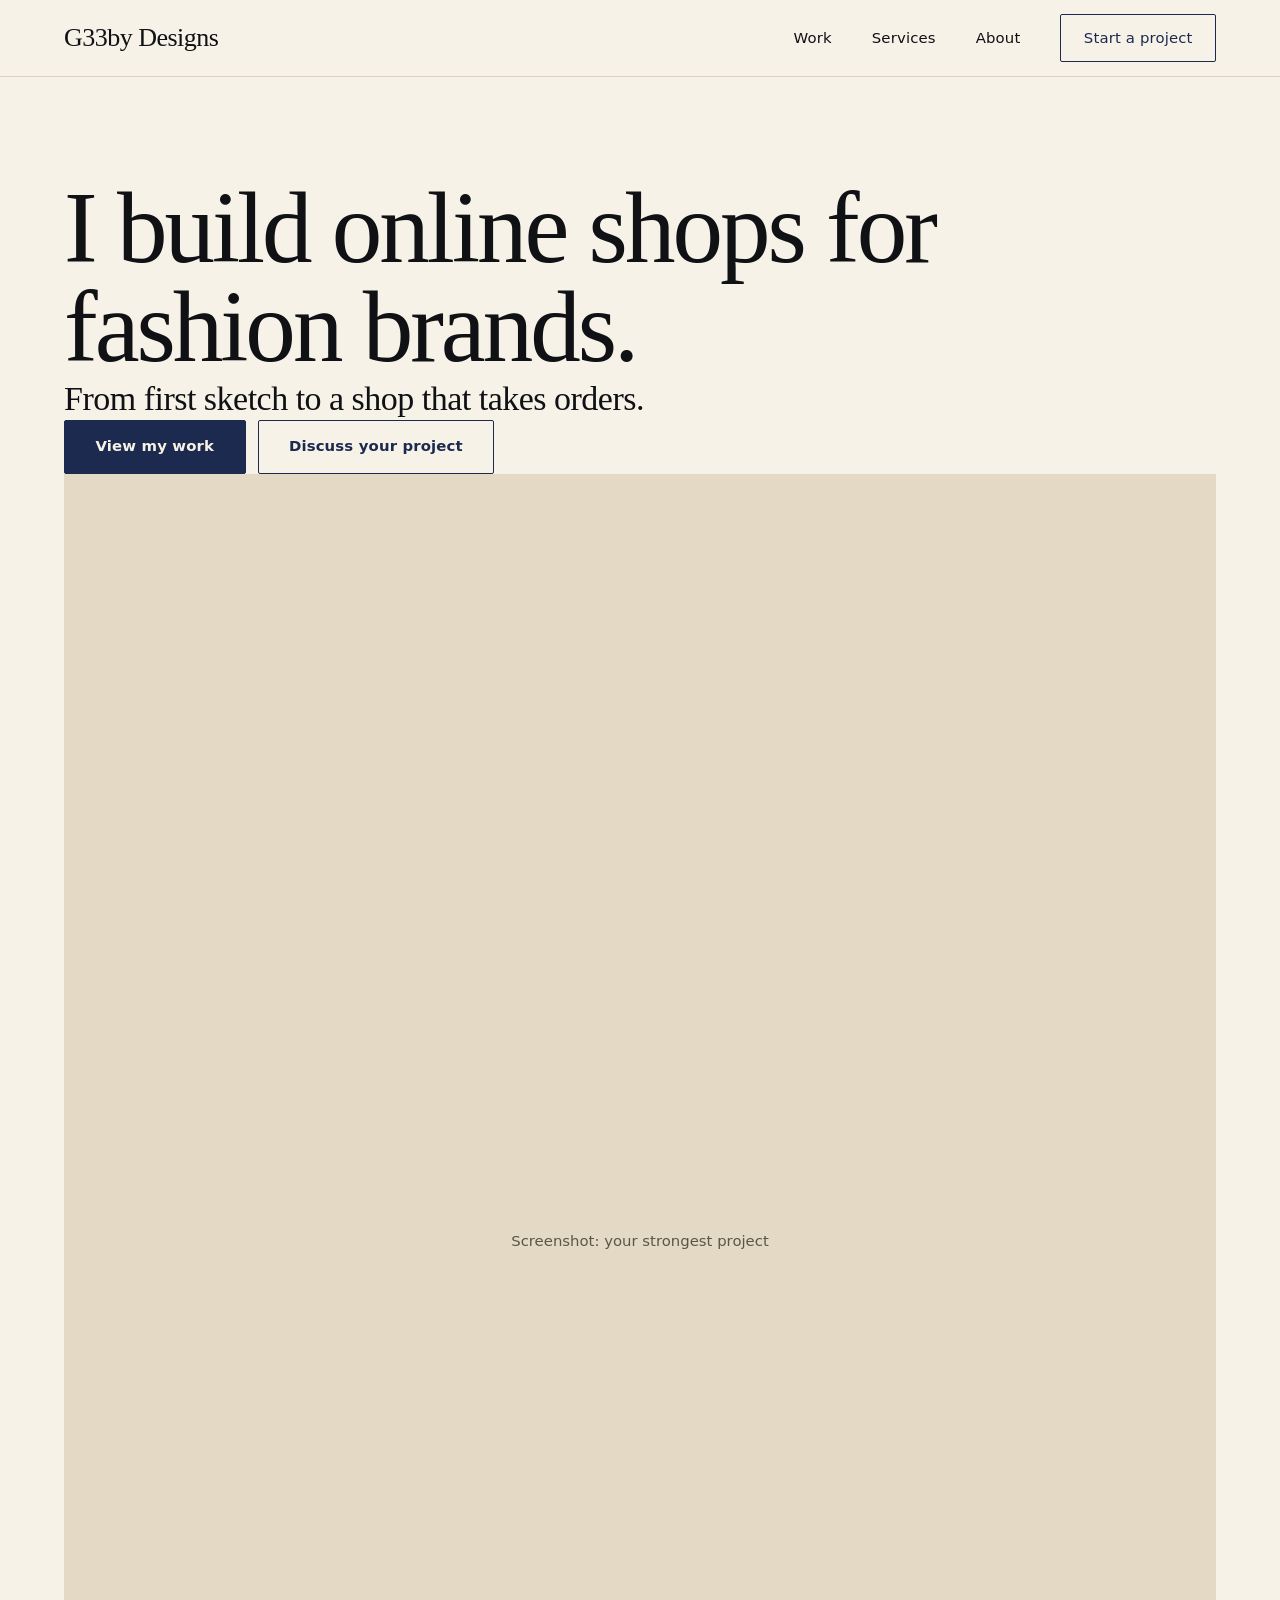
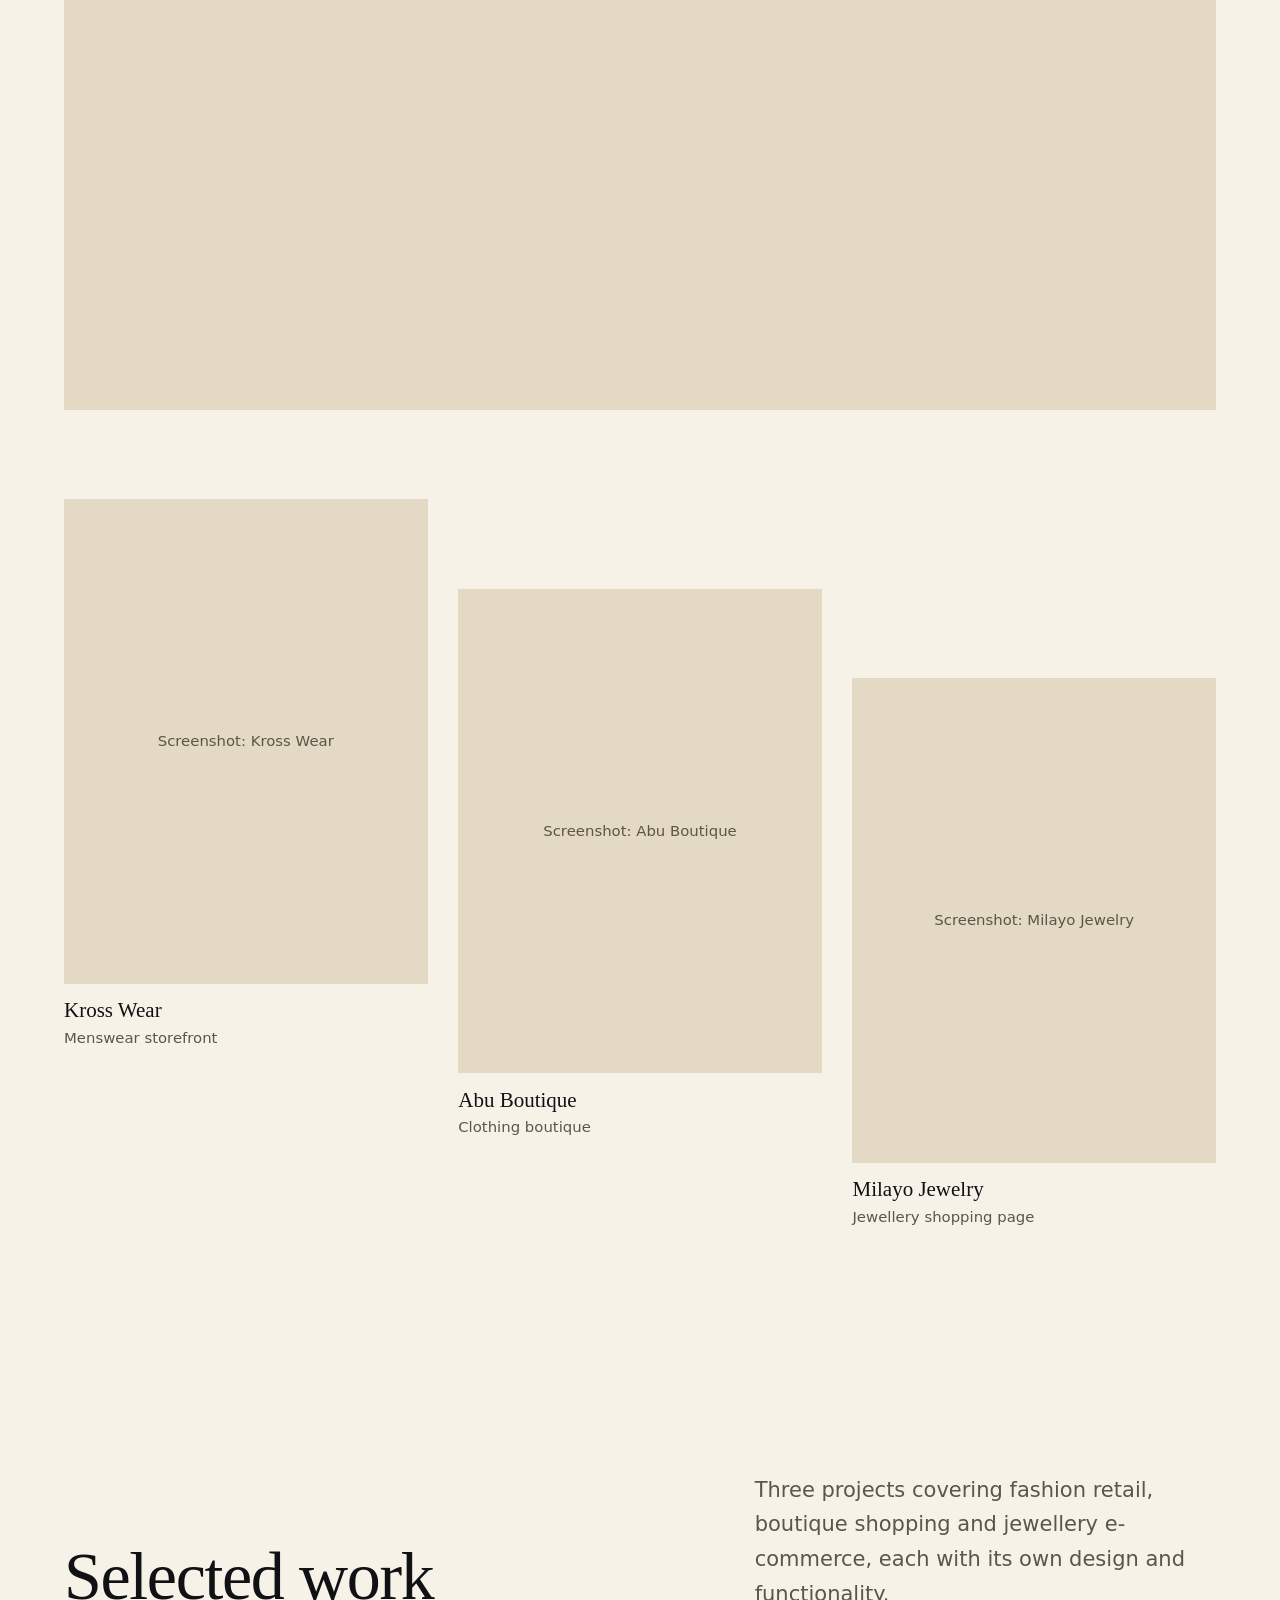
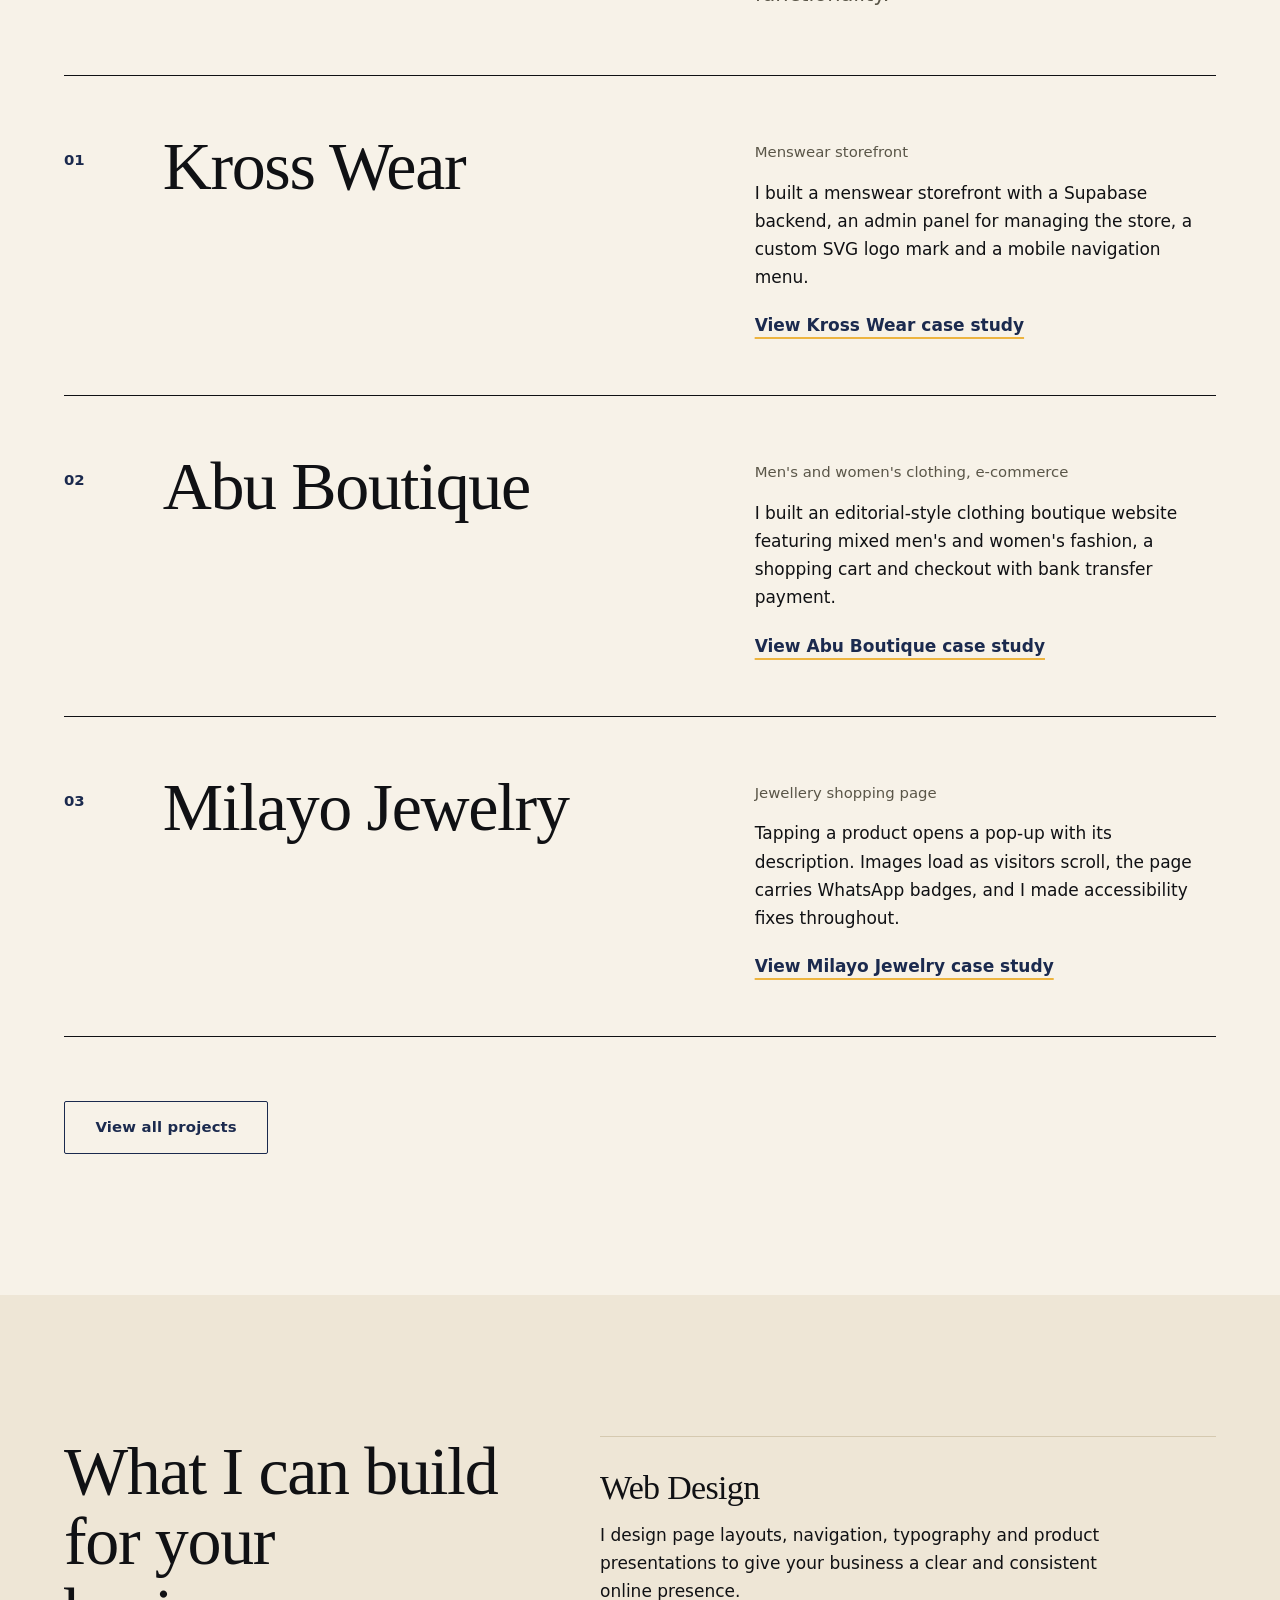
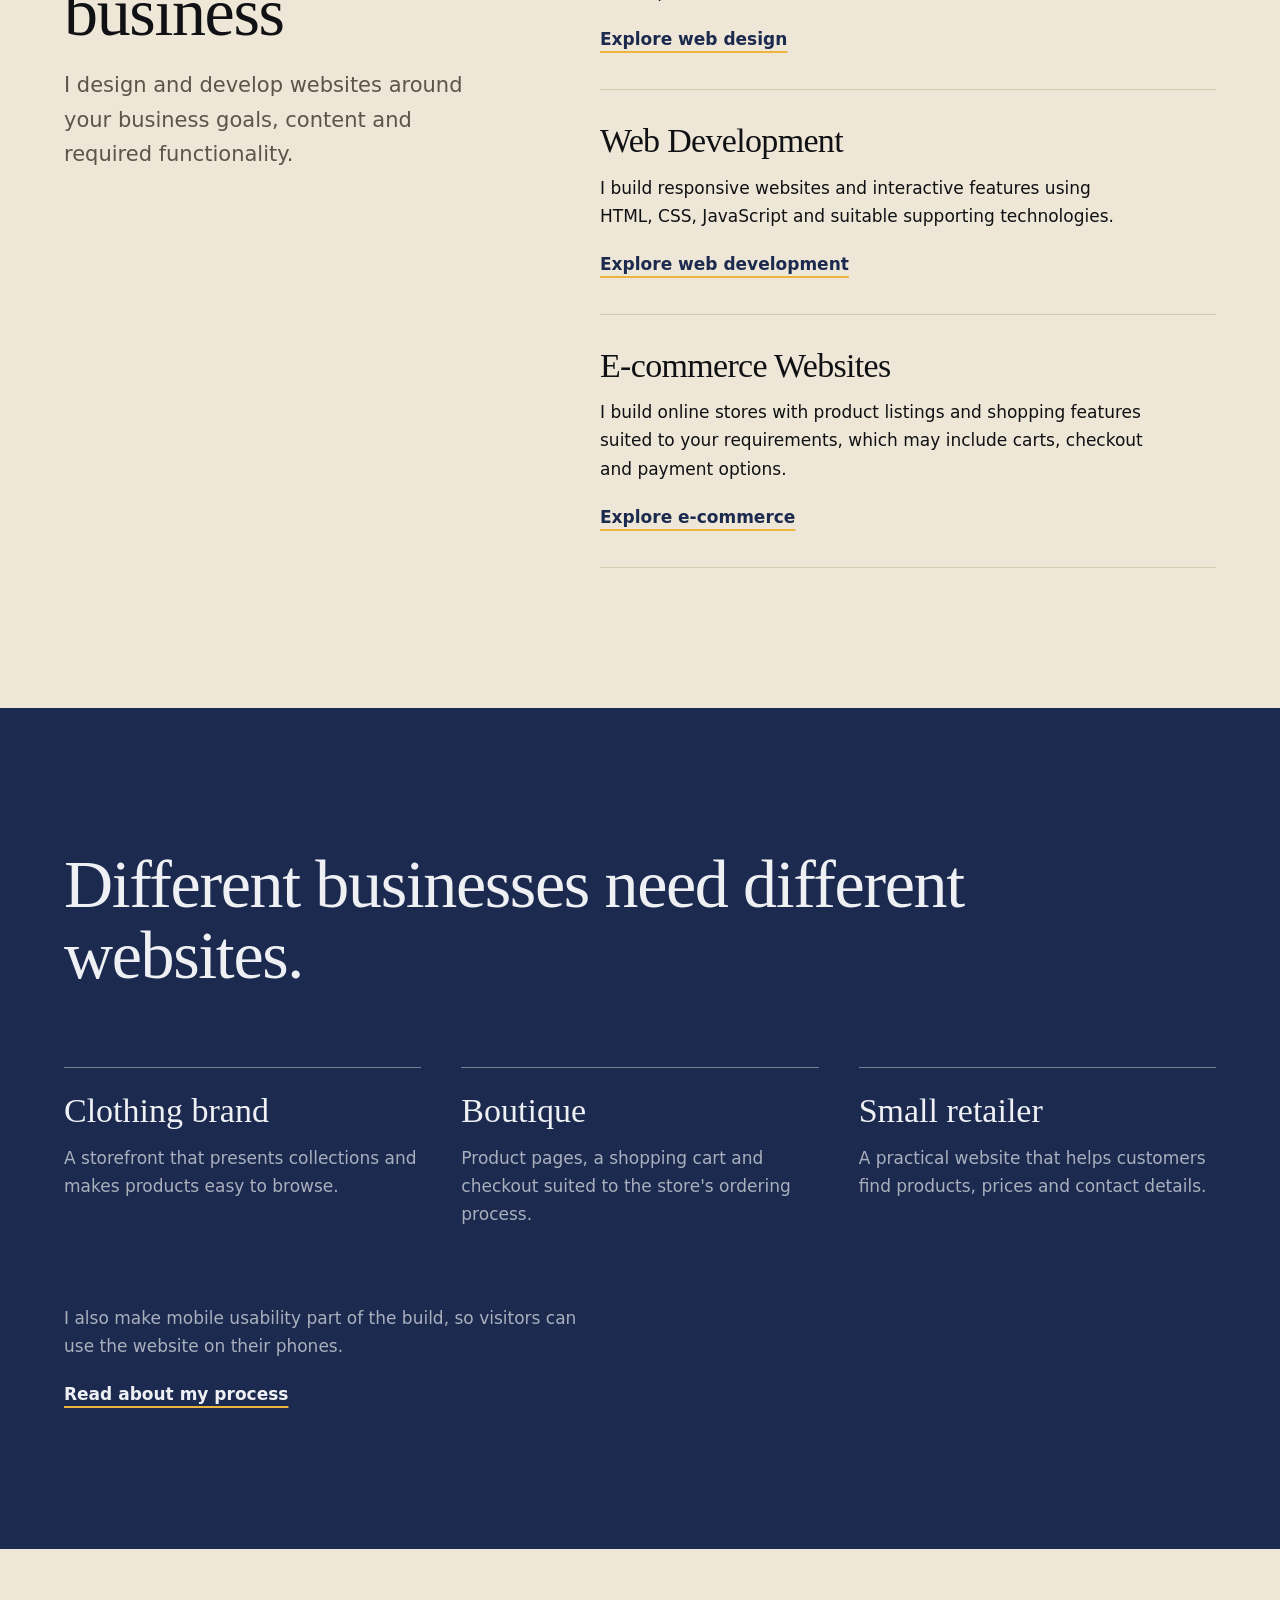
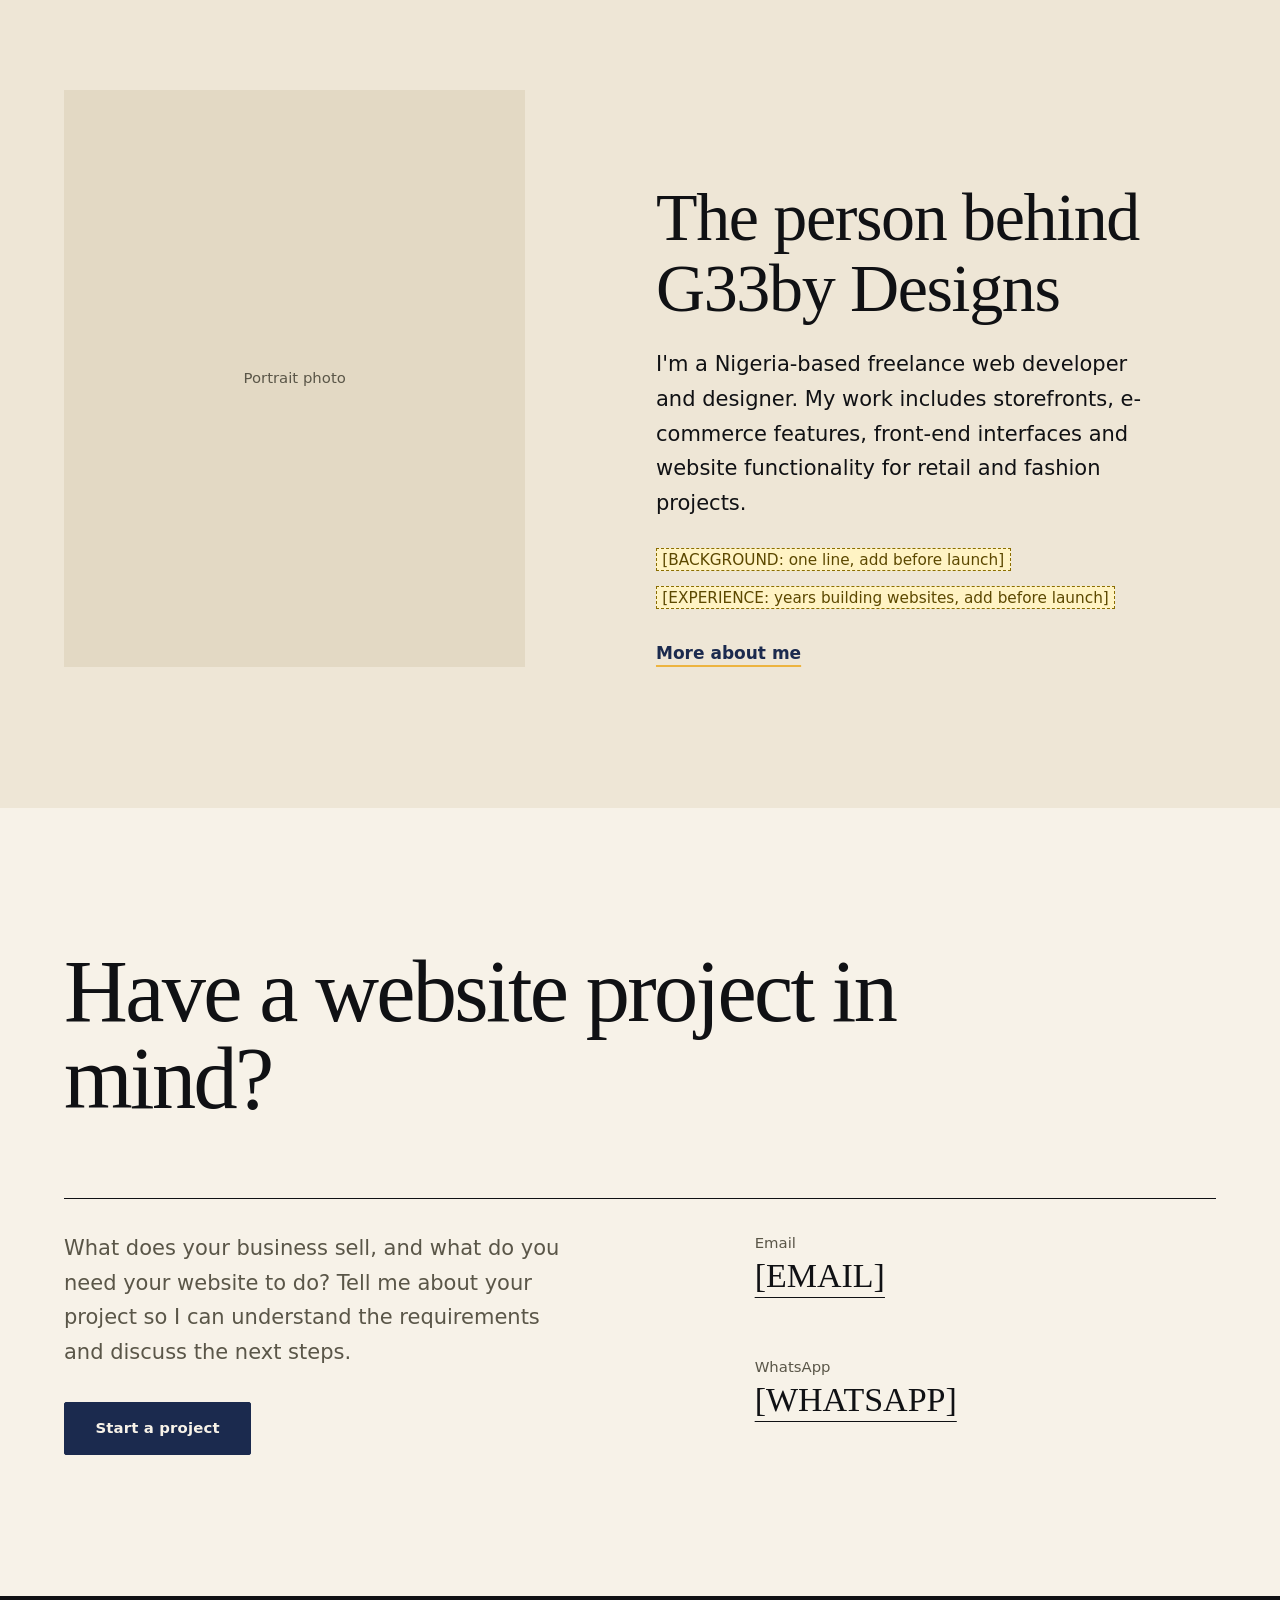
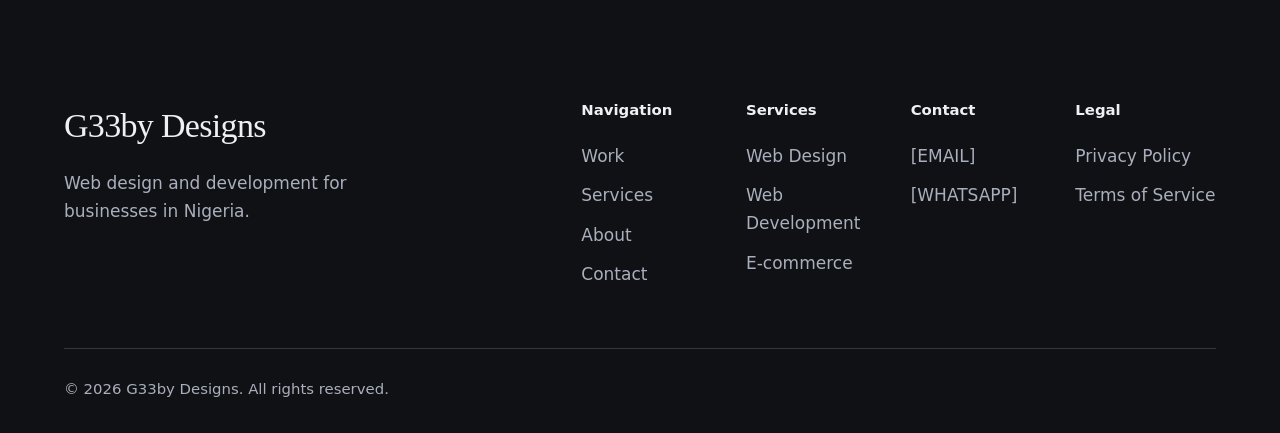
==== commit 553759ba: "Revise hero section content and structure Updated hero section text and layout for clarity." ====
--- a/index.html
+++ b/index.html
@@ -59,14 +59,19 @@
 
   <section class="hero" aria-labelledby="hero-title">
     <div class="container">
-      <h1 class="hero__title" id="hero-title">Websites and online stores for Nigerian fashion brands and small businesses.</h1>
-
-      <div class="hero__bottom">
-        <p class="hero__text">From first sketch to a shop that takes orders.</p>
-        <div class="hero__actions">
-          <a class="button button--solid" href="/work/">View my work</a>
-          <a class="button button--line" href="/contact/">Discuss your project</a>
-        </div>
+      <div class="hero__layout">
+        <div class="hero__copy">
+          <h1 class="hero__title" id="hero-title">I build online shops for fashion brands.</h1>
+          <p class="hero__text">From first sketch to a shop that takes orders.</p>
+          <div class="hero__actions">
+            <a class="button button--solid" href="/work/">View my work</a>
+            <a class="button button--line" href="/contact/">Discuss your project</a>
+          </div>
+        </div>
+        <figure class="hero__visual">
+          <!-- Replace with: <img class="shot hero__shot" src="/assets/images/hero.jpg" alt="..." width="1000" height="1250"> -->
+          <div class="shot hero__shot" role="img" aria-label="Placeholder for the main hero screenshot">Screenshot: your strongest project</div>
+        </figure>
       </div>
 
       <!-- Replace each .shot with: <img class="shot" src="/assets/images/NAME.jpg" alt="..." width="900" height="1200"> -->
--- a/css/base.css
+++ b/css/base.css
@@ -11,11 +11,13 @@
 
 :root {
   /* Colour */
-  --paper: #fafaf8;
-  --paper-deep: #f0f0ec;
+  --paper: #f7f2e8;
+  --paper-deep: #eee6d6;
+  --shot: #e3d9c4;
+  --saffron: #edb440;
   --ink: #101114;
-  --muted: #5b5f69;
-  --line: #d8d9d4;
+  --muted: #5a5648;
+  --line: #dcd2be;
   --accent: #1b2a4e;
   --accent-soft: #2a3f72;
   --on-dark: #eef0f4;
--- a/css/layout.css
+++ b/css/layout.css
@@ -30,6 +30,11 @@
 
 .section--tint {
   background: var(--paper-deep);
+}
+
+.section--indigo {
+  background: var(--accent);
+  color: var(--on-dark);
 }
 
 /* Header */
--- a/css/components.css
+++ b/css/components.css
@@ -112,14 +112,15 @@
   margin-top: 0.75rem;
   padding: 0.9rem 1.25rem;
   text-align: center;
-  border: 1px solid var(--ink);
+  color: var(--accent);
+  border: 1px solid var(--accent);
   border-radius: var(--radius);
   transition: background-color 0.2s ease, color 0.2s ease;
 }
 
 .site-nav__link--cta:hover,
 .site-nav__link--cta[aria-current="page"] {
-  background: var(--ink);
+  background: var(--accent);
   color: var(--paper);
   text-decoration: none;
 }
@@ -168,22 +169,24 @@
 }
 
 .button--solid {
-  background: var(--ink);
-  color: var(--paper);
-}
-
-.button--solid:hover {
   background: var(--accent);
   border-color: var(--accent);
+  color: var(--paper);
+}
+
+.button--solid:hover {
+  background: var(--accent-soft);
+  border-color: var(--accent-soft);
 }
 
 .button--line {
   background: transparent;
-  color: var(--ink);
+  border-color: var(--accent);
+  color: var(--accent);
 }
 
 .button--line:hover {
-  background: var(--ink);
+  background: var(--accent);
   color: var(--paper);
 }
 
@@ -191,16 +194,17 @@
 
 .text-link {
   font-weight: 600;
-  color: var(--ink);
+  color: var(--accent);
   text-decoration: underline;
-  text-decoration-thickness: 1px;
+  text-decoration-color: var(--saffron);
+  text-decoration-thickness: 2px;
   text-underline-offset: 0.35em;
   transition: text-decoration-thickness 0.15s ease, color 0.15s ease;
 }
 
 .text-link:hover {
   color: var(--accent-soft);
-  text-decoration-thickness: 2px;
+  text-decoration-thickness: 4px;
 }
 
 /* Screenshot placeholder. Replace with an <img class="shot"> of the real screenshot. */
@@ -211,7 +215,7 @@
   width: 100%;
   aspect-ratio: 3 / 4;
   padding: 1rem;
-  background: #e9e9e4;
+  background: var(--shot);
   color: var(--muted);
   font-size: var(--text-sm);
   text-align: center;
--- a/css/pages/home.css
+++ b/css/pages/home.css
@@ -22,9 +22,11 @@
 }
 
 .hero__text {
-  max-width: 34rem;
-  font-size: var(--text-lg);
-  color: var(--muted);
+  max-width: 20em;
+  font-family: var(--font-display);
+  font-size: var(--text-xl);
+  line-height: 1.25;
+  letter-spacing: -0.015em;
 }
 
 .hero__actions {
@@ -60,7 +62,11 @@
   padding-bottom: 0.75rem;
   overflow-x: auto;
   scroll-snap-type: x mandatory;
-  scrollbar-width: thin;
+  scrollbar-width: none;
+}
+
+.hero-gallery::-webkit-scrollbar {
+  display: none;
 }
 
 .hero-gallery__item {
@@ -156,8 +162,9 @@
 
 .work-row__num {
   font-size: var(--text-sm);
+  font-weight: 600;
   font-variant-numeric: tabular-nums;
-  color: var(--muted);
+  color: var(--accent);
 }
 
 .work-row__name {
@@ -224,12 +231,12 @@
 }
 
 .service-list {
-  border-bottom: 1px solid var(--line);
+  border-bottom: 1px solid #d5c9b0;
 }
 
 .service {
   padding-block: 2rem 2.25rem;
-  border-top: 1px solid var(--line);
+  border-top: 1px solid #d5c9b0;
 }
 
 .service__name {
@@ -301,6 +308,32 @@
     grid-template-columns: repeat(3, minmax(0, 1fr));
     column-gap: 2.5rem;
   }
+}
+
+/* Approach on the indigo band */
+
+.section--indigo .approach__item {
+  border-top-color: rgba(255, 255, 255, 0.4);
+}
+
+.section--indigo .approach__desc {
+  color: var(--on-dark-muted);
+}
+
+.section--indigo .approach__foot {
+  color: var(--on-dark-muted);
+}
+
+.section--indigo .text-link {
+  color: var(--on-dark);
+}
+
+.section--indigo .text-link:hover {
+  color: var(--on-dark);
+}
+
+.section--indigo :focus-visible {
+  outline-color: var(--saffron);
 }
 
 /* About preview */
